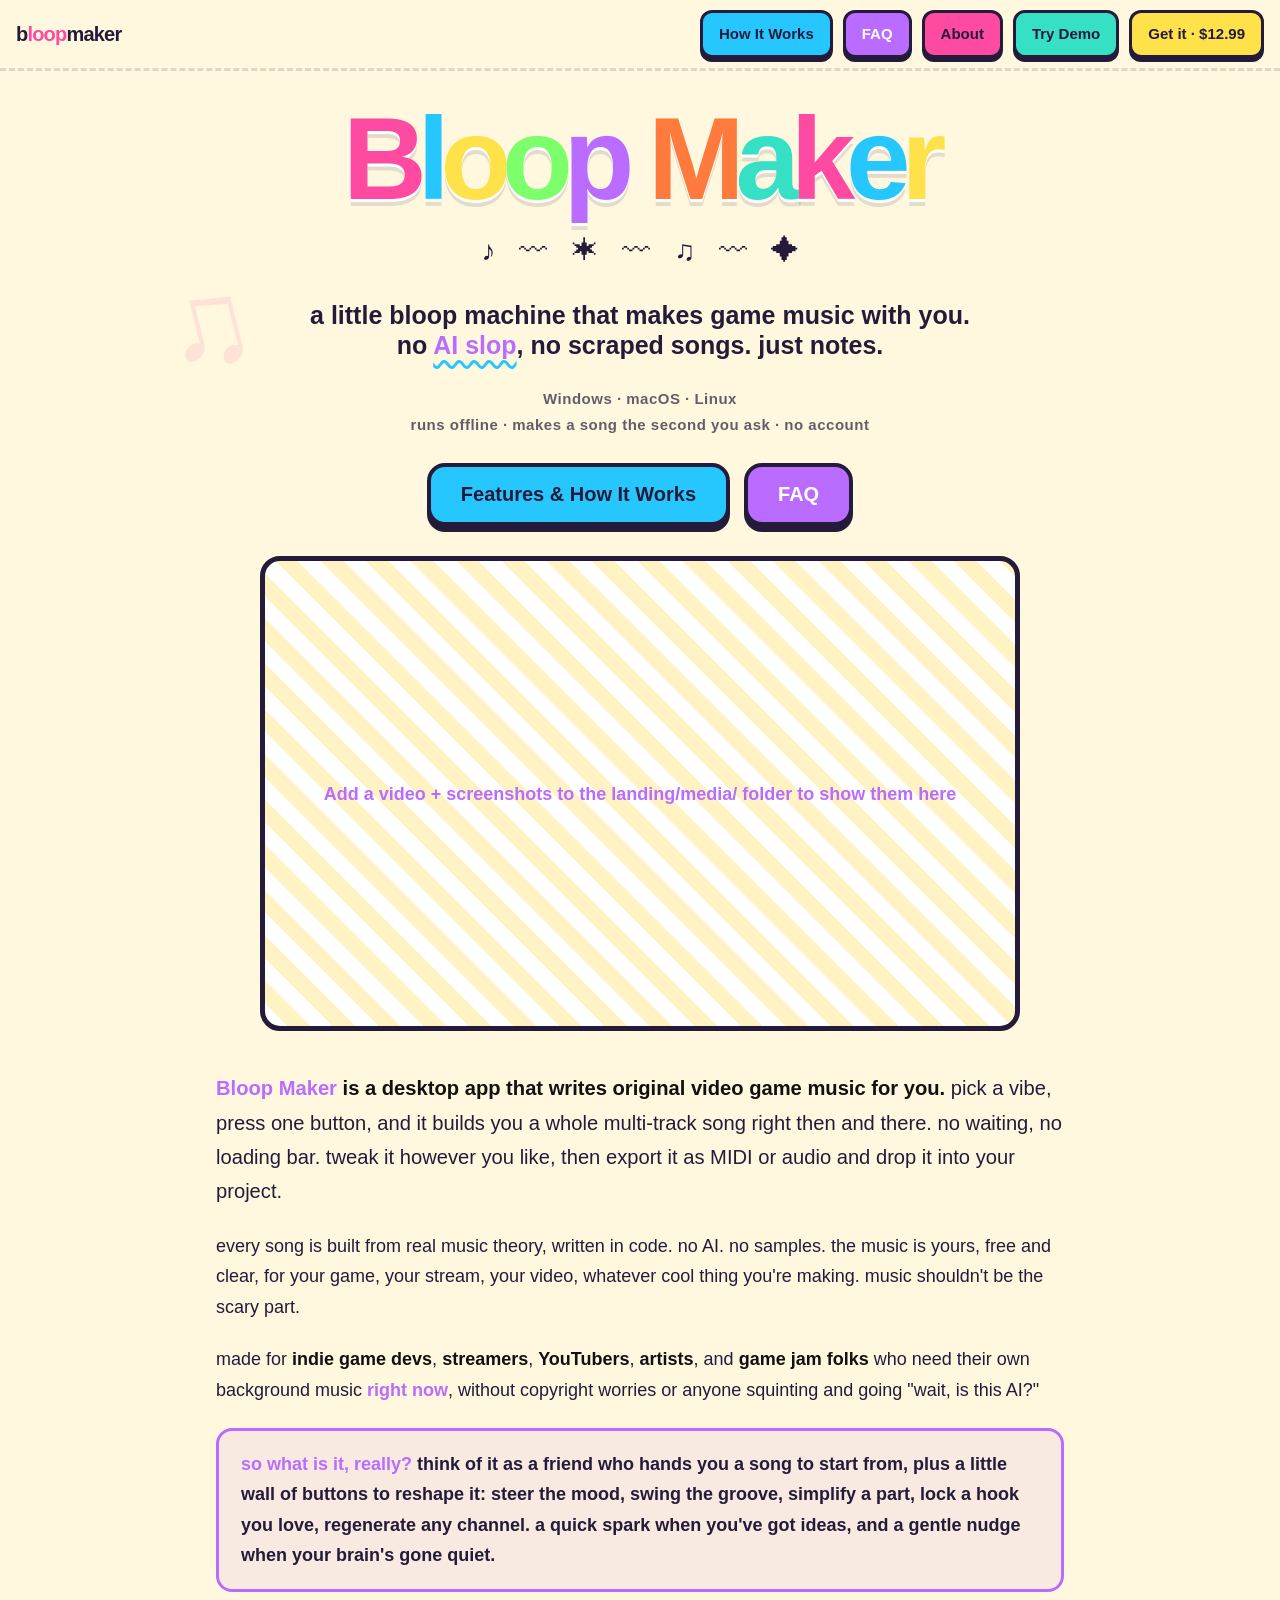
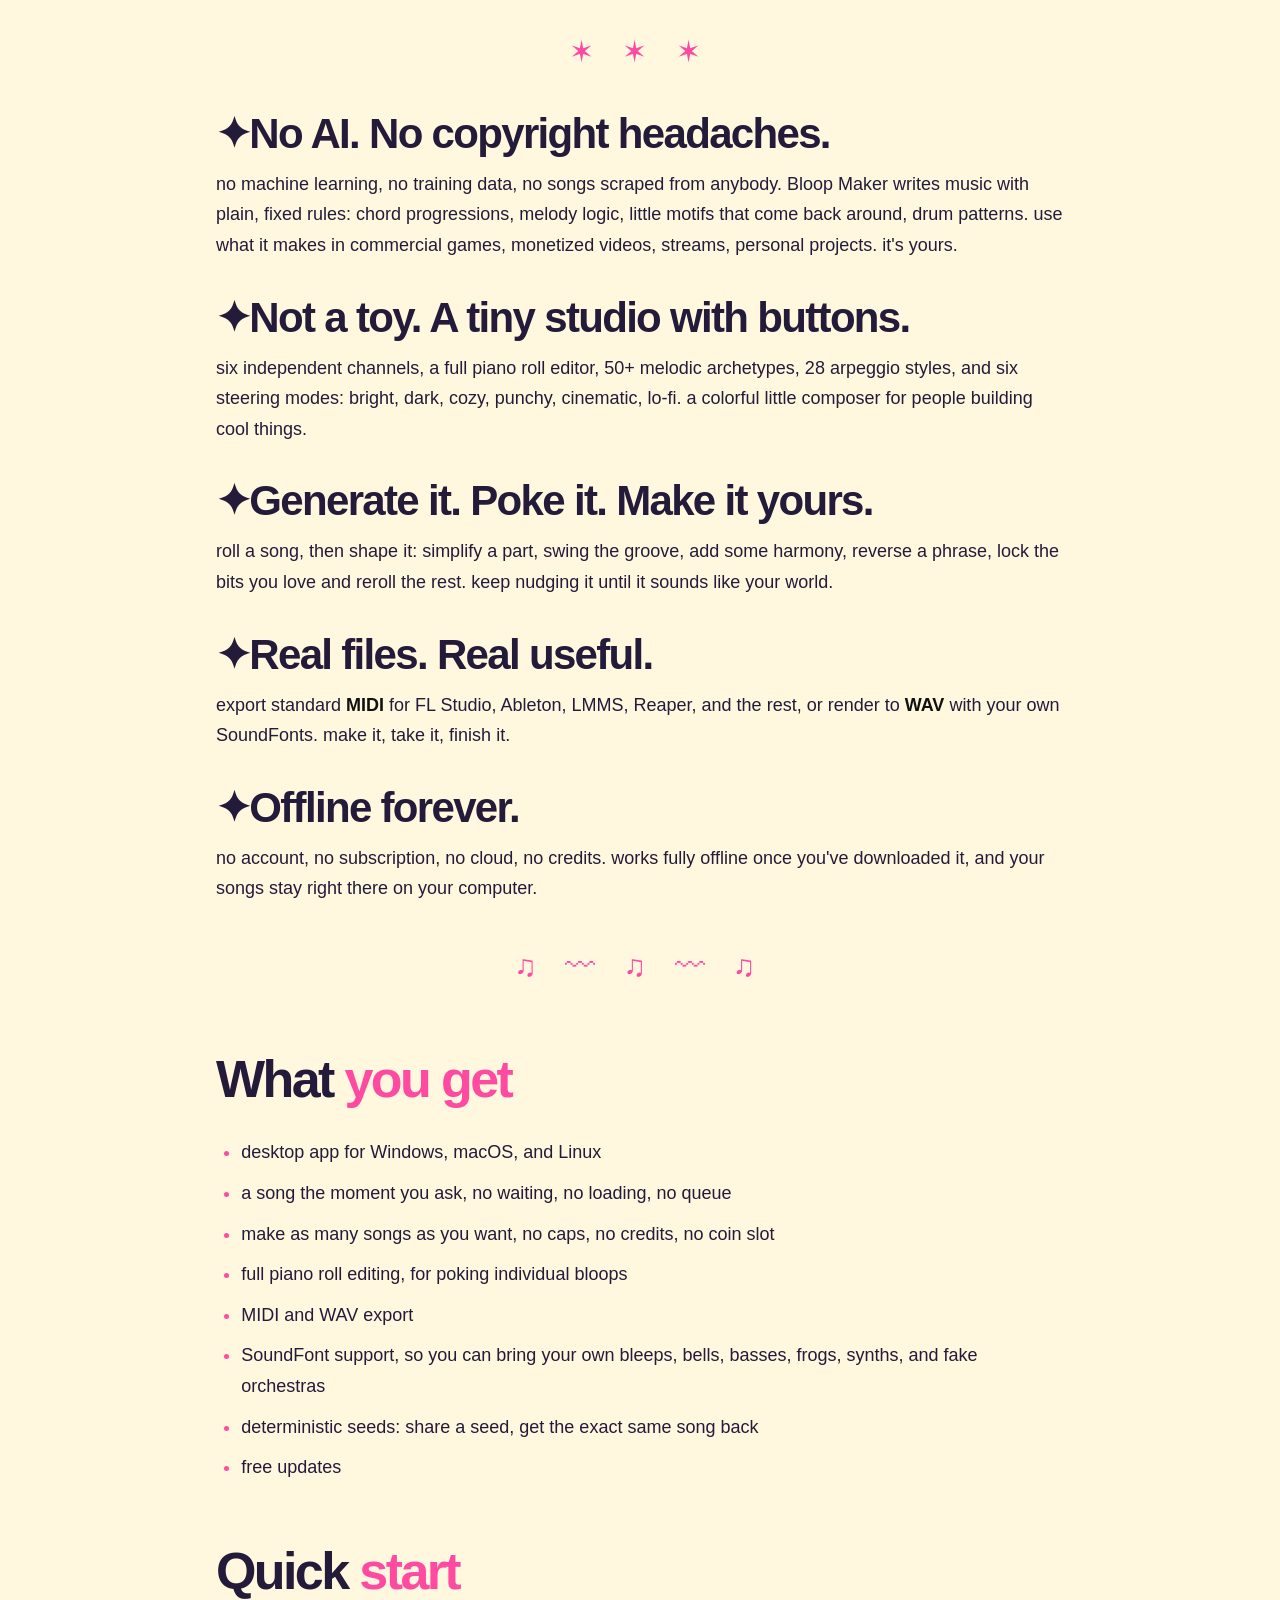
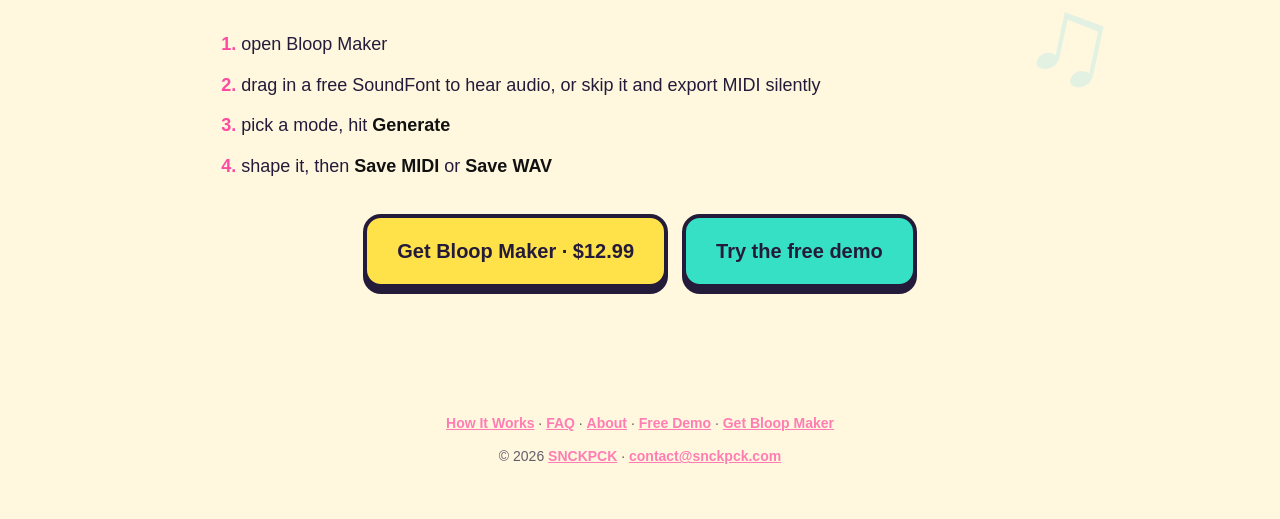
==== index.html @ a1b4d6d4 "Update site" ====
<!DOCTYPE html>
<html lang="en">
<head>
  <meta charset="UTF-8" />
  <meta name="viewport" content="width=device-width, initial-scale=1.0" />

  <title>Bloop Maker, Game Music Generator with No AI, No Copyright Risk</title>
  <meta name="description" content="Bloop Maker makes original chiptune and video game music from music-theory rules, no AI, no samples, no copyright risk. Piano-roll editor, MIDI + WAV export, runs offline. Windows, Mac, Linux." />
  <meta name="keywords" content="game music generator, MIDI generator, chiptune maker, no AI music, royalty free game music, procedural music, indie game music, 8-bit music generator" />
  <meta name="theme-color" content="#fff8de" />

  <meta property="og:type" content="website" />
  <meta property="og:title" content="Bloop Maker, Game Music, No AI" />
  <meta property="og:description" content="Original chiptune & game music from music-theory rules, not AI. No copyright risk. MIDI + WAV export. Win/Mac/Linux." />
  <meta property="og:url" content="https://bloopmaker.net/" />
  <meta name="twitter:card" content="summary_large_image" />
  <link rel="canonical" href="https://bloopmaker.net/" />

  <script type="application/ld+json">
  {
    "@context": "https://schema.org",
    "@type": "SoftwareApplication",
    "name": "Bloop Maker",
    "description": "Desktop app that generates original video game and chiptune music from music-theory rules, no AI, no copyright risk. MIDI and WAV export, runs offline. Windows, Mac, Linux.",
    "applicationCategory": "MusicApplication",
    "operatingSystem": "Windows, macOS, Linux",
    "offers": { "@type": "Offer", "price": "12.99", "priceCurrency": "USD" }
  }
  </script>
  <script type="application/ld+json">
  {
    "@context": "https://schema.org",
    "@type": "FAQPage",
    "mainEntity": [
      { "@type": "Question", "name": "Does Bloop Maker use AI?", "acceptedAnswer": { "@type": "Answer", "text": "No. Every song is generated by music-theory rules written in code, chord progressions, melody logic, motif repetition, and drum patterns. No machine learning, no training data, nothing scraped." } },
      { "@type": "Question", "name": "Is the music safe to use commercially?", "acceptedAnswer": { "@type": "Answer", "text": "Yes. The music is built by code and not sampled from anything, so it is yours free and clear for commercial games, monetized videos, streams, and personal projects." } },
      { "@type": "Question", "name": "Does it need the internet?", "acceptedAnswer": { "@type": "Answer", "text": "No. Bloop Maker runs completely offline after download. No account, no cloud, no data leaves your computer." } },
      { "@type": "Question", "name": "What can it export?", "acceptedAnswer": { "@type": "Answer", "text": "Standard MIDI files that open in any DAW, WAV audio rendered with your soundfont, individual channels, and full project files." } },
      { "@type": "Question", "name": "What platforms does it run on?", "acceptedAnswer": { "@type": "Answer", "text": "Windows, macOS, and Linux." } }
    ]
  }
  </script>

  <style>
    :root {
      --bloop-pink:   #ff4aa2;
      --bloop-blue:   #26c6ff;
      --bloop-yellow: #ffe14a;
      --bloop-green:  #7cff6b;
      --bloop-purple: #b96cff;
      --bloop-orange: #ff7a3d;
      --bloop-mint:   #36e0c4;
      --bloop-ink:    #241b3a;
      --bloop-soft:   #fff8de;
    }

    * { box-sizing: border-box; }
    body {
      margin: 0;
      background: var(--bloop-soft);
      color: var(--bloop-ink);
      font-family: "Trebuchet MS", Verdana, sans-serif;
      line-height: 1.7;
      font-size: 18px;
    }

    /* Sticky buy button, top-right */
    .buybar {
      position: sticky; top: 0; z-index: 50;
      display: flex; justify-content: flex-end; align-items: center; gap: 10px;
      padding: 10px 16px;
      background: rgba(255, 248, 222, .85);
      backdrop-filter: blur(6px);
      border-bottom: 3px dashed rgba(36, 27, 58, .15);
    }
    .buybar .mini-logo { margin-right: auto; font-weight: 900; font-size: 20px; letter-spacing: -.04em; }
    .buybar .mini-logo b { color: var(--bloop-pink); }

    .page {
      position: relative;
      max-width: 880px;
      margin: 0 auto;
      padding: 30px 16px 64px;
      isolation: isolate;
    }
    .page::before, .page::after {
      content: "♫";
      position: absolute; z-index: -1;
      font-size: 120px; font-weight: 900; opacity: .12;
      animation: drift 7s ease-in-out infinite; pointer-events: none;
    }
    .page::before { top: 150px; left: -38px; color: var(--bloop-pink); transform: rotate(-14deg); }
    .page::after  { right: -36px; bottom: 240px; color: var(--bloop-blue); animation-delay: 1.2s; transform: rotate(12deg); }
    @keyframes drift { 0%,100% { translate: 0 0; } 50% { translate: 0 -24px; } }

    .title {
      text-align: center; margin: 6px 0 16px;
      font-size: clamp(52px, 12vw, 116px); line-height: .9;
      font-weight: 900; letter-spacing: -.08em;
    }
    .title span {
      display: inline-block; animation: float 1.8s ease-in-out infinite;
      text-shadow: 0 3px 0 #fff, 0 7px 0 rgba(36,27,58,.12);
    }
    .title span:nth-child(1){color:var(--bloop-pink);animation-delay:0s}
    .title span:nth-child(2){color:var(--bloop-blue);animation-delay:.12s}
    .title span:nth-child(3){color:var(--bloop-yellow);animation-delay:.24s}
    .title span:nth-child(4){color:var(--bloop-green);animation-delay:.36s}
    .title span:nth-child(5){color:var(--bloop-purple);animation-delay:.48s}
    .title span:nth-child(6){color:var(--bloop-orange);animation-delay:.6s}
    .title span:nth-child(7){color:var(--bloop-mint);animation-delay:.72s}
    .title span:nth-child(8){color:var(--bloop-pink);animation-delay:.84s}
    .title span:nth-child(9){color:var(--bloop-blue);animation-delay:.96s}
    .title span:nth-child(10){color:var(--bloop-yellow);animation-delay:1.08s}
    @keyframes float { 0%,100% { transform: translateY(0) rotate(-2deg) scale(1); } 50% { transform: translateY(-14px) rotate(3deg) scale(1.06); } }

    .squiggles { text-align: center; font-size: 28px; letter-spacing: 8px; text-indent: 8px; margin: 8px 0 26px; animation: wiggle 2.4s ease-in-out infinite; }
    @keyframes wiggle { 0%,100% { transform: translateX(0); } 25% { transform: translateX(-8px); } 75% { transform: translateX(8px); } }

    .page .subtitle {
      text-align: center; font-size: clamp(17px, 2.6vw, 25px); font-weight: 900;
      line-height: 1.2; margin: 0 auto 26px; max-width: 680px;
    }
    .subtitle em { font-style: normal; color: var(--bloop-pink); text-decoration: underline wavy var(--bloop-blue) 3px; text-underline-offset: 6px; }

    /* CTA buttons */
    .cta-row { display: flex; flex-wrap: wrap; gap: 14px; justify-content: center; margin: 6px 0 30px; }
    .btn {
      font-family: inherit; font-weight: 900; font-size: 20px; cursor: pointer;
      padding: 16px 30px; border-radius: 18px; border: 4px solid var(--bloop-ink);
      text-decoration: none; display: inline-block; color: var(--bloop-ink);
      box-shadow: 0 6px 0 var(--bloop-ink); transition: transform .1s, box-shadow .1s;
    }
    .btn:active { transform: translateY(5px); box-shadow: 0 1px 0 var(--bloop-ink); }
    .btn-buy  { background: var(--bloop-yellow); }
    .btn-buy:hover  { background: #fff06e; }
    .btn-demo { background: var(--bloop-mint); }
    .btn-demo:hover { background: #5cf0d6; }
    .btn-mini { font-size: 15px; padding: 8px 16px; border-width: 3px; box-shadow: 0 4px 0 var(--bloop-ink); border-radius: 12px; background: var(--bloop-yellow); }
    .buybar { flex-wrap: wrap; }
    .buybar .btn-demo  { background: var(--bloop-mint); }
    .buybar .btn-info  { background: var(--bloop-blue); }
    .buybar .btn-info2 { background: var(--bloop-purple); color: #fff; }
    .buybar .btn-nav   { background: var(--bloop-pink); }

    .platforms { text-align: center; font-weight: 900; font-size: 15px; opacity: .7; margin-bottom: 26px; letter-spacing: .5px; }

    /* Screenshot */
    /* Clickable media gallery (video first, then screenshots) */
    .gallery { position: relative; max-width: 760px; margin: 0 auto 40px; }
    .stage { border: 5px solid var(--bloop-ink); border-radius: 20px; overflow: hidden; background: #111; box-shadow: 0 10px 0 rgba(36,27,58,.15); aspect-ratio: 16/10; display: flex; align-items: center; justify-content: center; }
    .stage img, .stage video { width: 100%; height: 100%; object-fit: contain; display: block; background: #111; }
    .gal-arrow { position: absolute; top: calc(50% - 35px); transform: translateY(-50%); background: var(--bloop-yellow); border: 4px solid var(--bloop-ink); border-radius: 50%; width: 48px; height: 48px; font-size: 24px; font-weight: 900; line-height: 1; cursor: pointer; box-shadow: 0 4px 0 var(--bloop-ink); color: var(--bloop-ink); z-index: 2; }
    .gal-arrow:active { transform: translateY(-50%) translateY(3px); box-shadow: 0 1px 0 var(--bloop-ink); }
    .gal-prev { left: -14px; }
    .gal-next { right: -14px; }
    .thumbs { display: flex; gap: 10px; justify-content: center; flex-wrap: wrap; margin-top: 18px; }
    .thumb { width: 90px; height: 58px; border: 3px solid var(--bloop-ink); border-radius: 10px; overflow: hidden; cursor: pointer; background: #111; opacity: .55; transition: opacity .12s, transform .12s; position: relative; padding: 0; }
    .thumb.active { opacity: 1; transform: translateY(-3px); box-shadow: 0 4px 0 rgba(36,27,58,.2); }
    .thumb img { width: 100%; height: 100%; object-fit: cover; }
    .thumb.video::after { content: ""; position: absolute; top: 50%; left: 50%; transform: translate(-40%,-50%); border-style: solid; border-width: 9px 0 9px 15px; border-color: transparent transparent transparent #fff; filter: drop-shadow(0 1px 2px rgba(0,0,0,.7)); }
    .gal-empty { aspect-ratio: 16/10; display: flex; align-items: center; justify-content: center; text-align: center; padding: 24px; font-weight: 900; color: var(--bloop-purple); border: 5px solid var(--bloop-ink); border-radius: 20px; background: repeating-linear-gradient(45deg,#fff,#fff 16px,#fff3c4 16px,#fff3c4 32px); }

    .page p { margin: 0 0 22px; }
    .page .lead { font-size: 1.12em; }
    .page strong { color: #111; font-weight: 900; }
    .page em { color: var(--bloop-purple); font-style: normal; font-weight: 900; }

    .section { margin: 36px 0; }
    .section h2 { font-size: clamp(26px,5vw,42px); line-height: 1; margin: 0 0 14px; font-weight: 900; letter-spacing: -.04em; }
    .section:nth-of-type(1) h2 { color: var(--bloop-pink); }
    .section:nth-of-type(2) h2 { color: var(--bloop-blue); }
    .section:nth-of-type(3) h2 { color: var(--bloop-purple); }
    .section:nth-of-type(4) h2 { color: var(--bloop-orange); }
    .section:nth-of-type(5) h2 { color: #00aa7a; }
    .section h2::before { content: "✦ "; display: inline-block; animation: spin 3s linear infinite; }
    @keyframes spin { from { transform: rotate(0); } to { transform: rotate(360deg); } }

    .divider { text-align: center; font-size: 30px; margin: 34px 0; color: var(--bloop-pink); letter-spacing: 10px; }

    .list-title { font-size: clamp(30px,6vw,52px); font-weight: 900; letter-spacing: -.05em; margin: 44px 0 14px; }
    .list-title span { display: inline-block; animation: tinybounce 1.5s ease-in-out infinite; }
    .list-title span:nth-child(2) { animation-delay: .2s; color: var(--bloop-pink); }
    @keyframes tinybounce { 0%,100% { transform: translateY(0); } 50% { transform: translateY(-7px); } }

    .page ul, .page ol { padding-left: 1.4em; margin: 0 0 32px; }
    .page li { margin: 10px 0; }
    .page li::marker { color: var(--bloop-pink); font-weight: 900; }

    .note { font-size: 16px; opacity: .92; margin-top: 36px; }

    .ending { text-align: center; font-size: clamp(22px,4vw,34px); line-height: 1.2; font-weight: 900; margin: 42px 0 10px; color: var(--bloop-pink); animation: pulse 2s ease-in-out infinite; }
    .ending em { color: var(--bloop-purple); font-style: normal; }
    @keyframes pulse { 0%,100% { transform: scale(1); } 50% { transform: scale(1.035); } }

    /* Info buttons (open the popups) */
    .btn-info  { background: var(--bloop-blue); }
    .btn-info:hover  { background: #54d4ff; }
    .btn-info2 { background: var(--bloop-purple); color: #fff; }
    .btn-info2:hover { background: #c98bff; }

    /* Popups / modals */
    .modal-overlay {
      position: fixed; inset: 0; z-index: 200;
      background: rgba(36,27,58,.55); backdrop-filter: blur(3px);
      display: none; align-items: center; justify-content: center; padding: 20px;
    }
    .modal-overlay.open { display: flex; }
    .modal {
      background: var(--bloop-soft); border: 5px solid var(--bloop-ink); border-radius: 22px;
      max-width: 760px; width: 100%; max-height: 90vh; display: flex; flex-direction: column;
      box-shadow: 0 16px 0 rgba(36,27,58,.3); overflow: hidden;
    }
    .modal-top {
      flex: 0 0 auto; display: flex; align-items: center; justify-content: space-between; gap: 12px;
      padding: 14px 18px; background: var(--bloop-yellow); border-bottom: 4px dashed rgba(36,27,58,.2);
    }
    .modal-h { margin: 0; font-size: clamp(20px,4vw,30px); font-weight: 900; letter-spacing: -.03em; }
    .modal-x {
      font-family: inherit; font-weight: 900; font-size: 15px; cursor: pointer; white-space: nowrap;
      padding: 8px 18px; border-radius: 12px; border: 3px solid var(--bloop-ink);
      background: var(--bloop-pink); color: #fff; box-shadow: 0 4px 0 var(--bloop-ink);
    }
    .modal-x:active { transform: translateY(3px); box-shadow: 0 1px 0 var(--bloop-ink); }
    .modal-body { flex: 1 1 auto; overflow-y: auto; padding: 22px 26px; font-size: 16px; line-height: 1.65; }
    .modal-body h3 { font-size: clamp(19px,3.4vw,24px); margin: 26px 0 8px; font-weight: 900; letter-spacing: -.02em; }
    .modal-body h3:first-child { margin-top: 0; }
    .modal-body h3:nth-of-type(odd)  { color: var(--bloop-pink); }
    .modal-body h3:nth-of-type(even) { color: var(--bloop-blue); }
    .modal-body p { margin: 0 0 16px; }
    .modal-body strong { color: #111; font-weight: 900; }
    .modal-body ul, .modal-body ol { padding-left: 1.3em; margin: 0 0 18px; }
    .modal-body li { margin: 7px 0; }
    .modal-body li::marker { color: var(--bloop-pink); font-weight: 900; }
    .modal-step { font-weight: 900; color: var(--bloop-purple); }
    .modal-bottom {
      flex: 0 0 auto; display: flex; gap: 12px; justify-content: center; flex-wrap: wrap;
      padding: 16px; background: var(--bloop-soft); border-top: 4px dashed rgba(36,27,58,.2);
    }
    .modal-bottom .btn { font-size: 17px; padding: 12px 22px; }

    footer { text-align: center; font-size: 14px; opacity: .7; padding: 30px 16px 50px; }
    footer a { color: var(--bloop-pink); font-weight: 900; }

    @media (max-width: 640px) {
      body { font-size: 16px; }
      .squiggles { letter-spacing: 3px; font-size: 24px; }
      .buybar .mini-logo { font-size: 16px; }
    }
    @media (prefers-reduced-motion: reduce) {
      .title span, .squiggles, .section h2::before, .list-title span, .ending, .page::before, .page::after { animation: none; }
    }
  </style>
</head>
<body>

  <div class="buybar">
    <span class="mini-logo">b<b>loop</b>maker</span>
    <a class="btn btn-mini btn-info" href="./how-it-works.html">How It Works</a>
    <a class="btn btn-mini btn-info2" href="./faq.html">FAQ</a>
    <a class="btn btn-mini btn-nav" href="./about.html">About</a>
    <a class="btn btn-mini btn-demo" href="./app/">Try Demo</a>
    <a class="btn btn-mini" href="https://plantpalboy.itch.io/">Get it · $12.99</a>
  </div>

  <div class="page">

    <h1 class="title" aria-label="Bloop Maker">
      <span>B</span><span>l</span><span>o</span><span>o</span><span>p</span>
      <span>M</span><span>a</span><span>k</span><span>e</span><span>r</span>
    </h1>

    <div class="squiggles">♪ 〰 ✶ 〰 ♫ 〰 ✦</div>

    <p class="subtitle">
      a little bloop machine that makes game music with you. no <em>AI slop</em>, no scraped songs. just notes.
    </p>

    <div class="platforms">Windows · macOS · Linux<br>runs offline · makes a song the second you ask · no account</div>

    <div class="cta-row">
      <button class="btn btn-info" data-modal="features-modal">Features &amp; How It Works</button>
      <button class="btn btn-info2" data-modal="faq-modal">FAQ</button>
    </div>

    <div class="gallery" id="gallery">
      <div class="stage" id="gal-stage"></div>
      <button class="gal-arrow gal-prev" id="gal-prev" aria-label="Previous">‹</button>
      <button class="gal-arrow gal-next" id="gal-next" aria-label="Next">›</button>
      <div class="thumbs" id="gal-thumbs"></div>
      <div class="gal-empty" id="gal-empty" style="display:none;">Add a video + screenshots to the landing/media/ folder to show them here</div>
    </div>

    <p class="lead"><strong><span style="color:var(--bloop-purple)">Bloop Maker</span> is a desktop app that writes original video game music for you.</strong> pick a vibe, press one button, and it builds you a whole multi-track song right then and there. no waiting, no loading bar. tweak it however you like, then export it as MIDI or audio and drop it into your project.</p>

    <p>every song is built from real music theory, written in code. no AI. no samples. the music is yours, free and clear, for your game, your stream, your video, whatever cool thing you're making. music shouldn't be the scary part.</p>

    <p>made for <strong>indie game devs</strong>, <strong>streamers</strong>, <strong>YouTubers</strong>, <strong>artists</strong>, and <strong>game jam folks</strong> who need their own background music <em>right now</em>, without copyright worries or anyone squinting and going "wait, is this AI?"</p>

    <div style="background:rgba(185,108,255,.1);border:3px solid var(--bloop-purple);border-radius:16px;padding:18px 22px;margin:10px 0 24px">
      <p style="margin:0;font-weight:900"><span style="color:var(--bloop-purple)">so what is it, really?</span> think of it as a friend who hands you a song to start from, plus a little wall of buttons to reshape it: steer the mood, swing the groove, simplify a part, lock a hook you love, regenerate any channel. a quick spark when you've got ideas, and a gentle nudge when your brain's gone quiet.</p>
    </div>

    <div class="divider">✶ ✶ ✶</div>

    <div class="section">
      <h2>No AI. No copyright headaches.</h2>
      <p>no machine learning, no training data, no songs scraped from anybody. Bloop Maker writes music with plain, fixed rules: chord progressions, melody logic, little motifs that come back around, drum patterns. use what it makes in commercial games, monetized videos, streams, personal projects. it's yours.</p>
    </div>

    <div class="section">
      <h2>Not a toy. A tiny studio with buttons.</h2>
      <p>six independent channels, a full piano roll editor, 50+ melodic archetypes, 28 arpeggio styles, and six steering modes: bright, dark, cozy, punchy, cinematic, lo-fi. a colorful little composer for people building cool things.</p>
    </div>

    <div class="section">
      <h2>Generate it. Poke it. Make it yours.</h2>
      <p>roll a song, then shape it: simplify a part, swing the groove, add some harmony, reverse a phrase, lock the bits you love and reroll the rest. keep nudging it until it sounds like your world.</p>
    </div>

    <div class="section">
      <h2>Real files. Real useful.</h2>
      <p>export standard <strong>MIDI</strong> for FL Studio, Ableton, LMMS, Reaper, and the rest, or render to <strong>WAV</strong> with your own SoundFonts. make it, take it, finish it.</p>
    </div>

    <div class="section">
      <h2>Offline forever.</h2>
      <p>no account, no subscription, no cloud, no credits. works fully offline once you've downloaded it, and your songs stay right there on your computer.</p>
    </div>

    <div class="divider">♫ 〰 ♫ 〰 ♫</div>

    <div class="list-title"><span>What</span> <span>you get</span></div>
    <ul>
      <li>desktop app for Windows, macOS, and Linux</li>
      <li>a song the moment you ask, no waiting, no loading, no queue</li>
      <li>make as many songs as you want, no caps, no credits, no coin slot</li>
      <li>full piano roll editing, for poking individual bloops</li>
      <li>MIDI and WAV export</li>
      <li>SoundFont support, so you can bring your own bleeps, bells, basses, frogs, synths, and fake orchestras</li>
      <li>deterministic seeds: share a seed, get the exact same song back</li>
      <li>free updates</li>
    </ul>

    <div class="list-title"><span>Quick</span> <span>start</span></div>
    <ol>
      <li>open Bloop Maker</li>
      <li>drag in a free SoundFont to hear audio, or skip it and export MIDI silently</li>
      <li>pick a mode, hit <strong>Generate</strong></li>
      <li>shape it, then <strong>Save MIDI</strong> or <strong>Save WAV</strong></li>
    </ol>

    <div class="cta-row">
      <a class="btn btn-buy" href="https://plantpalboy.itch.io/">Get Bloop Maker · $12.99</a>
      <a class="btn btn-demo" href="./app/">Try the free demo</a>
    </div>

  </div>

  <!-- ── Features & How It Works popup ─────────────────────────── -->
  <div class="modal-overlay" id="features-modal" role="dialog" aria-modal="true" aria-label="Features and how it works">
    <div class="modal">
      <div class="modal-top">
        <h2 class="modal-h">What it is &amp; how it works</h2>
        <button class="modal-x" data-close>Close</button>
      </div>
      <div class="modal-body">
        <h3>What Bloop Maker is</h3>
        <p>Bloop Maker is a <strong>desktop app that composes original video game music</strong>. you pick a vibe, press one button, and it writes you a whole multi-track song. then you can edit every note, shape the feel, and export it as a MIDI file or finished audio. it runs entirely on your own computer, works offline, and uses <strong>no AI</strong> and <strong>no samples</strong>, so every song is yours to use, with no copyright strings attached.</p>

        <h3>How it works behind the scenes</h3>
        <p>Bloop Maker doesn't guess or imitate other music. it <strong>builds songs from music-theory rules written in code</strong>, step by step, the way a game procedurally builds a level:</p>
        <ul>
          <li><span class="modal-step">Seed.</span> every song starts from a seed number. the same seed always gives you the exact same song, so you can save them and share them.</li>
          <li><span class="modal-step">Chords.</span> it picks a key and scale, then builds a chord progression from music-theory tables. two progressions trade off to keep things moving.</li>
          <li><span class="modal-step">Motif.</span> it writes a short, catchy little hook of a few notes, scores it for quality, and writes it again until it's strong.</li>
          <li><span class="modal-step">Signature rhythm.</span> it commits to one rhythmic pattern and uses it across the whole song, so the melody feels consistent instead of random.</li>
          <li><span class="modal-step">Phrase memory.</span> the first few bars get remembered and replayed (in key with the current chord) in later sections, with small changes each time, that's what gives a song a recognizable hook instead of notes wandering off.</li>
          <li><span class="modal-step">Structure.</span> it plans an intro, verse, chorus, break, and outro, shifting the energy, pitch range, and bass behavior in each section.</li>
          <li><span class="modal-step">Filling the bars.</span> melody, harmony, bass, drums, and pad get written bar by bar, snapping key notes onto chord tones, recovering from big leaps, and adding ornaments, suspensions, call-and-response, and countermelody.</li>
          <li><span class="modal-step">Polish.</span> final passes lock strong beats to chord tones, sprinkle in chromatic approach notes and borrowed chords for color, add drum fills before section changes, and shape a dynamics curve so the song breathes.</li>
        </ul>

        <h3>Generating music</h3>
        <ul>
          <li>7 mood modes: ambient, mid, battle, jazzy, funky, silly, weird</li>
          <li>9 musical scales (major, minor, lydian, dorian, mixolydian, harmonic minor, pentatonic, whole-tone)</li>
          <li>6 one-click steering modes: bright, focused, cinematic, lush, punchy, lo-fi</li>
          <li>50+ melodic archetypes (the shape of your hook)</li>
          <li>28 arpeggio styles for the harmony</li>
          <li>guaranteed phrase repetition, cadences, and motif development</li>
          <li>modal interchange, call-and-response, countermelody, and chromatic color notes</li>
          <li>pattern-based drums with fills, plus a per-section dynamics curve</li>
        </ul>

        <h3>Channels &amp; arrangement</h3>
        <ul>
          <li>6 core channels (lead, harmony, bass, drums, arp, pad) plus up to 3 extra</li>
          <li>per-channel solo, mute, lock, and regenerate</li>
          <li>per-channel style, instrument, soundfont, volume, pan, transpose, and sparseness</li>
        </ul>

        <h3>Editing &amp; shaping</h3>
        <ul>
          <li>full piano-roll editor, add, remove, and resize individual notes</li>
          <li>per-channel tools: Simplify, Ghost, Boost, Staccato, Legato, Harmonize, Reverse, Octave shift</li>
          <li>global tools: Swing, Compress, Swell, Double-Time, Half-Time</li>
          <li>undo and redo on everything</li>
        </ul>

        <h3>Sound &amp; export</h3>
        <ul>
          <li>SoundFont (.sf2) support, bring any instruments you like; load several at once</li>
          <li>built-in reverb, humanize, and swing for playback feel</li>
          <li>export standard <strong>MIDI</strong> (opens in any DAW) and <strong>WAV</strong> audio</li>
          <li>export single channels on their own, or save a whole project to reopen later</li>
          <li>import your own MIDI files to edit and remix</li>
        </ul>

        <h3>Everything else</h3>
        <ul>
          <li>deterministic seeds, share a seed, get the exact same song back</li>
          <li>normal, loop, and infinite playback modes</li>
          <li>runs fully offline, no account, no subscription, no cloud</li>
          <li>Windows, macOS, and Linux</li>
        </ul>
      </div>
      <div class="modal-bottom">
        <a class="btn btn-buy" href="https://plantpalboy.itch.io/">Get Bloop Maker · $12.99</a>
        <a class="btn btn-demo" href="./app/">Try the free demo</a>
      </div>
    </div>
  </div>

  <!-- ── FAQ popup ─────────────────────────────────────────────── -->
  <div class="modal-overlay" id="faq-modal" role="dialog" aria-modal="true" aria-label="Frequently asked questions">
    <div class="modal">
      <div class="modal-top">
        <h2 class="modal-h">FAQ</h2>
        <button class="modal-x" data-close>Close</button>
      </div>
      <div class="modal-body">
        <h3>Does Bloop Maker use AI?</h3>
        <p>no. every song is made by music-theory rules written in code, chord progressions, melody logic, motif repetition, drum patterns. no machine learning, no training data, nothing scraped from anyone else's music.</p>

        <h3>Is the music safe to use commercially?</h3>
        <p>yes. because the music is built by code and not sampled from anything, it's yours free and clear. use it in commercial games, monetized videos, live streams, trailers, and personal projects, no copyright worries.</p>

        <h3>Does it need the internet?</h3>
        <p>no. once you've downloaded it, Bloop Maker runs completely offline. no account, no cloud, and nothing leaves your computer.</p>

        <h3>What do I need to hear sound?</h3>
        <p>a free SoundFont file (.sf2), search "GeneralUser GS sf2" or "FluidR3 GM sf2". drag it in and you'll hear audio. without one you can still generate songs and export MIDI, you just won't hear it play inside the app.</p>

        <h3>What can I export?</h3>
        <p>standard MIDI files that open in any DAW (FL Studio, Ableton, LMMS, Reaper, and more), WAV audio rendered with your soundfont, individual channels on their own, and full project files you can reopen later.</p>

        <h3>What's different in the free demo?</h3>
        <p>the demo lets you fully feel what it's like to generate, edit, and hear Bloop Maker, it's just limited to 4 channels, a few presets, arps, and archetypes, shorter songs, and no file export. the full version unlocks everything and lets you save and export your music.</p>

        <h3>Why does my computer warn the app is unsigned?</h3>
        <p>code-signing certificates are expensive for solo developers, so the builds aren't signed. on macOS, right-click the app and choose Open. on Windows, click "More info" then "Run anyway". this is normal for indie tools, the app is safe and offline.</p>

        <h3>What platforms does it run on?</h3>
        <p>Windows, macOS, and Linux.</p>
      </div>
      <div class="modal-bottom">
        <a class="btn btn-buy" href="https://plantpalboy.itch.io/">Get Bloop Maker · $12.99</a>
        <a class="btn btn-demo" href="./app/">Try the free demo</a>
      </div>
    </div>
  </div>

  <footer>
    <p style="margin:0 0 10px"><a href="./how-it-works.html">How It Works</a> · <a href="./faq.html">FAQ</a> · <a href="./about.html">About</a> · <a href="./app/">Free Demo</a> · <a href="https://plantpalboy.itch.io/">Get Bloop Maker</a></p>
    © <span id="year"></span> <a href="https://snckpck.com" target="_blank" rel="noopener">SNCKPCK</a> · <a href="mailto:contact@snckpck.com">contact@snckpck.com</a>
  </footer>

  <script>document.getElementById('year').textContent = new Date().getFullYear();</script>

  <script>
  // ── Popups ─────────────────────────────────────────────────────
  function closeModals() {
    document.querySelectorAll('.modal-overlay').forEach(m => m.classList.remove('open'));
    document.body.style.overflow = '';
  }
  document.querySelectorAll('[data-modal]').forEach(btn => {
    btn.addEventListener('click', () => {
      const m = document.getElementById(btn.getAttribute('data-modal'));
      if (m) { m.classList.add('open'); document.body.style.overflow = 'hidden'; }
    });
  });
  document.querySelectorAll('[data-close]').forEach(b => b.addEventListener('click', closeModals));
  document.querySelectorAll('.modal-overlay').forEach(o => {
    o.addEventListener('click', e => { if (e.target === o) closeModals(); }); // click backdrop to close
  });
  document.addEventListener('keydown', e => { if (e.key === 'Escape') closeModals(); });
  </script>

  <script>
  // ── Media gallery ──────────────────────────────────────────────
  // Edit this list to match the files you drop into landing/media/.
  // First item is the video; the rest are screenshots. Missing files are
  // skipped automatically, so it's safe to add files over time.
  const MEDIA = [
    { type: 'video', src: 'media/demo.mp4', poster: 'media/demo-poster.png' },
    { type: 'image', src: 'media/shot1.png' },
    { type: 'image', src: 'media/shot2.png' },
    { type: 'image', src: 'media/shot3.png' },
    { type: 'image', src: 'media/shot4.png' },
  ];

  (function () {
    const stage  = document.getElementById('gal-stage');
    const thumbs = document.getElementById('gal-thumbs');
    const empty  = document.getElementById('gal-empty');
    const prev   = document.getElementById('gal-prev');
    const next   = document.getElementById('gal-next');
    let valid = [], idx = 0;

    const exists = (item) => new Promise((res) => {
      if (item.type === 'image') {
        const im = new Image();
        im.onload = () => res(true); im.onerror = () => res(false); im.src = item.src;
      } else {
        const v = document.createElement('video');
        v.onloadeddata = () => res(true); v.onerror = () => res(false);
        v.preload = 'metadata'; v.src = item.src;
      }
    });

    Promise.all(MEDIA.map(exists)).then((ok) => {
      valid = MEDIA.filter((_, i) => ok[i]);
      if (valid.length === 0) {            // nothing added yet → show placeholder
        stage.style.display = 'none'; prev.style.display = 'none'; next.style.display = 'none';
        empty.style.display = 'flex'; return;
      }
      if (valid.length === 1) { prev.style.display = 'none'; next.style.display = 'none'; }
      thumbs.innerHTML = '';
      valid.forEach((item, i) => {
        const t = document.createElement('button');
        t.className = 'thumb' + (item.type === 'video' ? ' video' : '');
        const im = document.createElement('img');
        im.src = item.type === 'video' ? (item.poster || '') : item.src;
        im.alt = 'Bloop Maker ' + (item.type === 'video' ? 'video' : 'screenshot');
        t.appendChild(im);
        t.addEventListener('click', () => show(i));
        thumbs.appendChild(t);
      });
      show(0);
    });

    function show(i) {
      idx = (i + valid.length) % valid.length;
      const item = valid[idx];
      stage.innerHTML = '';
      if (item.type === 'video') {
        const v = document.createElement('video');
        v.src = item.src; v.controls = true; v.playsInline = true;
        if (item.poster) v.poster = item.poster;
        stage.appendChild(v);
      } else {
        const im = document.createElement('img');
        im.src = item.src; im.alt = 'Bloop Maker screenshot';
        stage.appendChild(im);
      }
      [...thumbs.children].forEach((t, j) => t.classList.toggle('active', j === idx));
    }

    prev.addEventListener('click', () => show(idx - 1));
    next.addEventListener('click', () => show(idx + 1));
  })();
  </script>
</body>
</html>
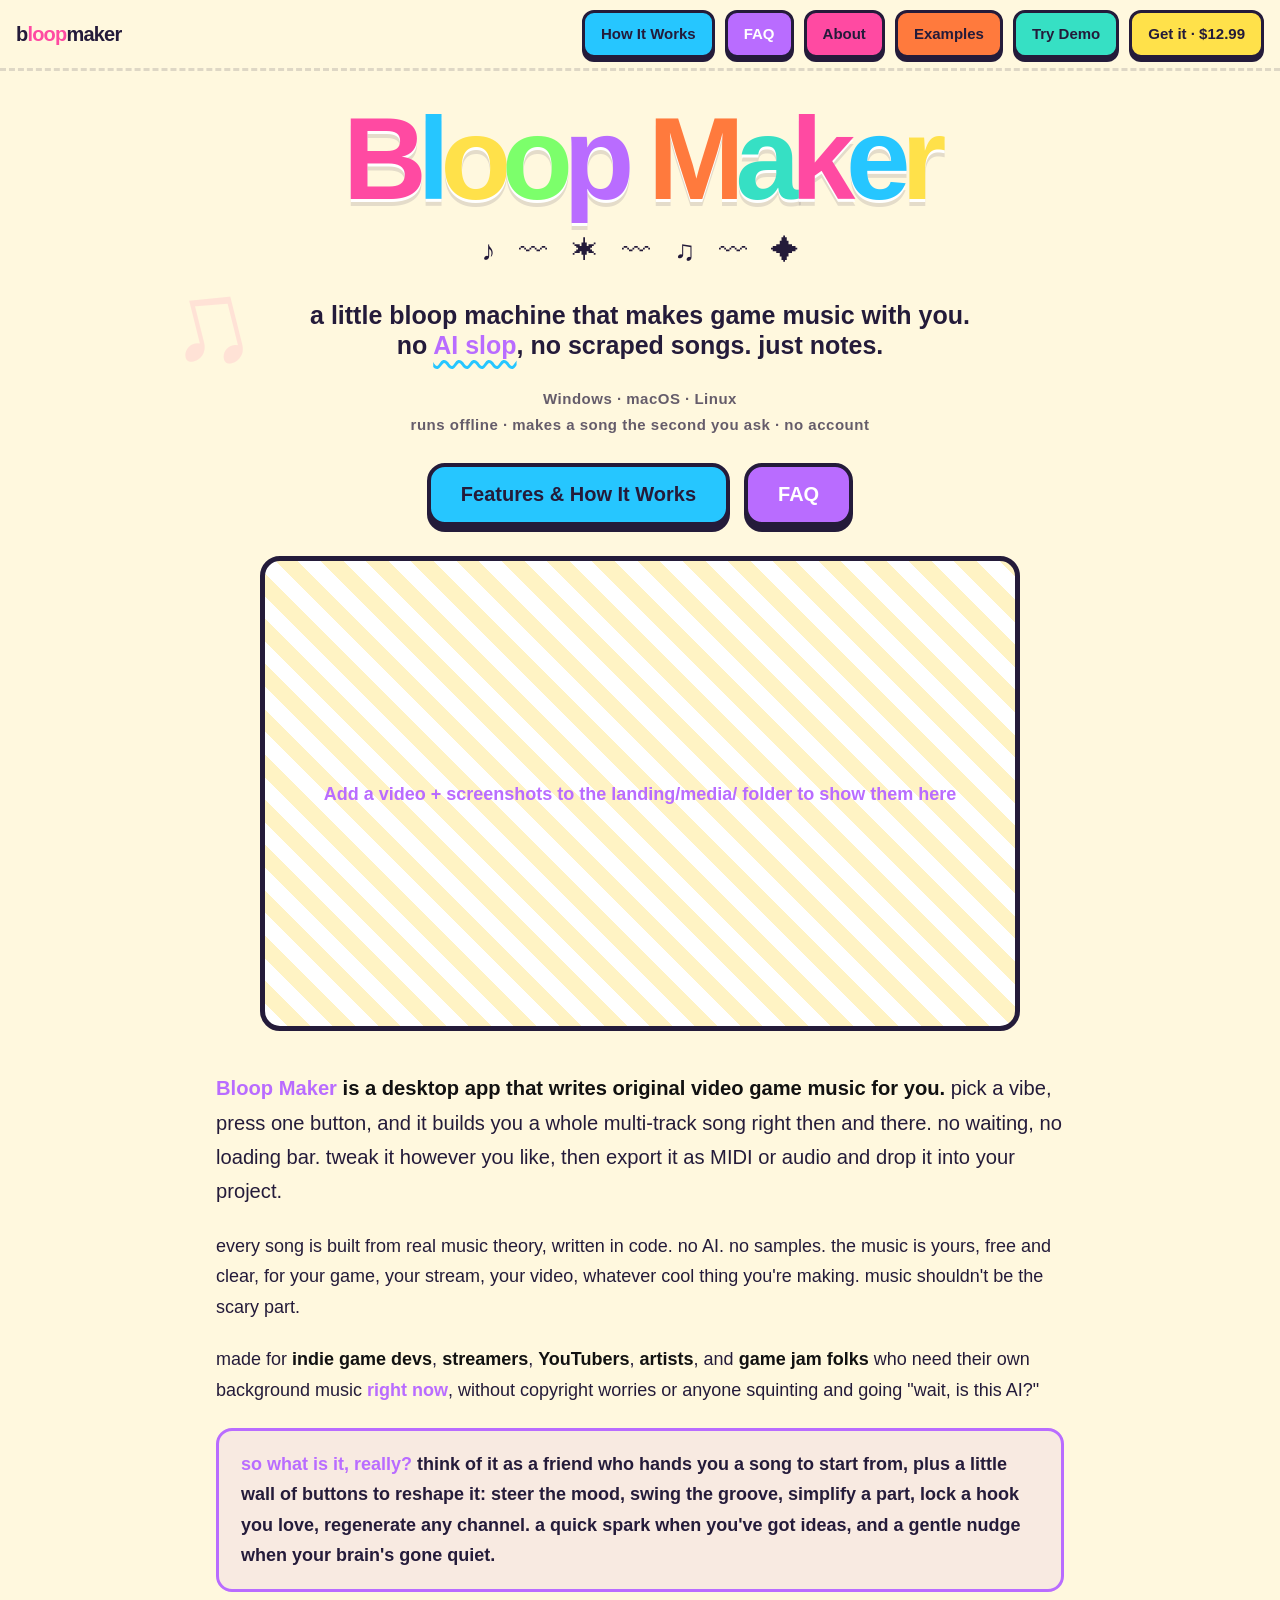
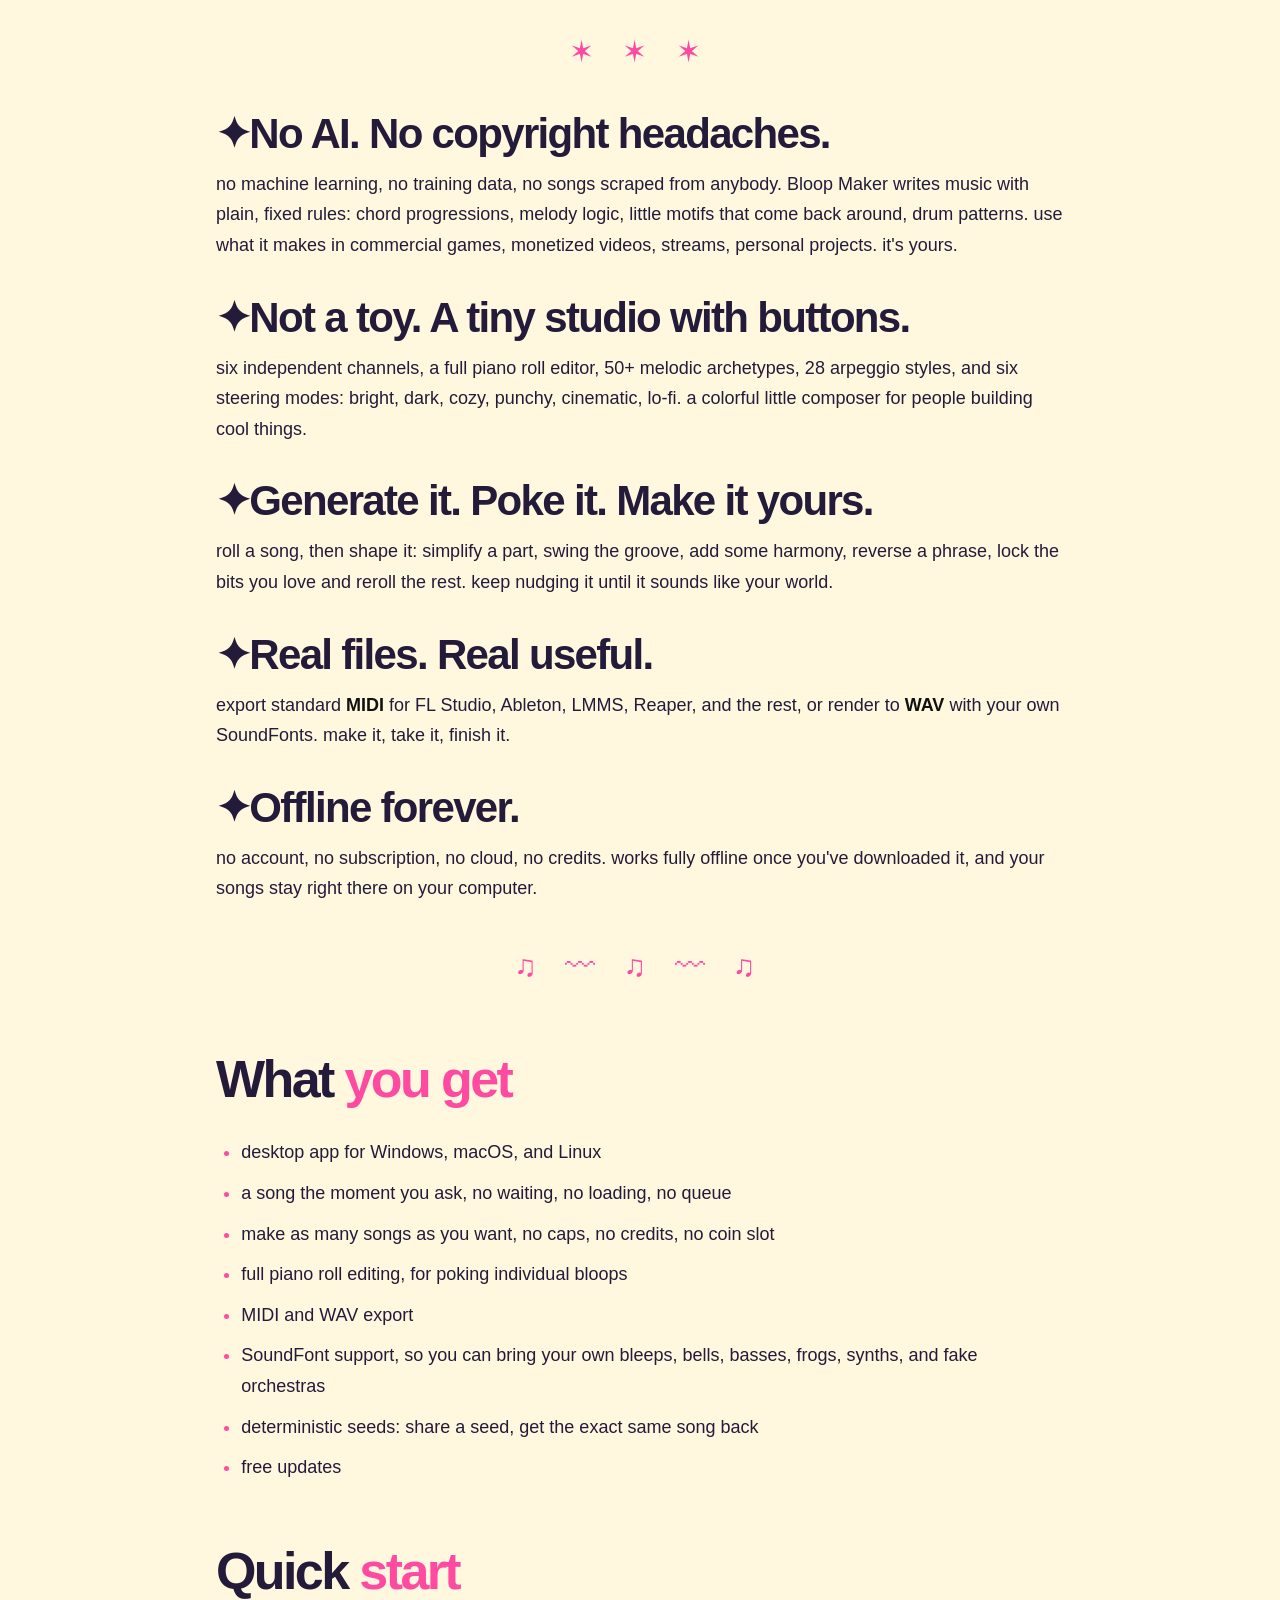
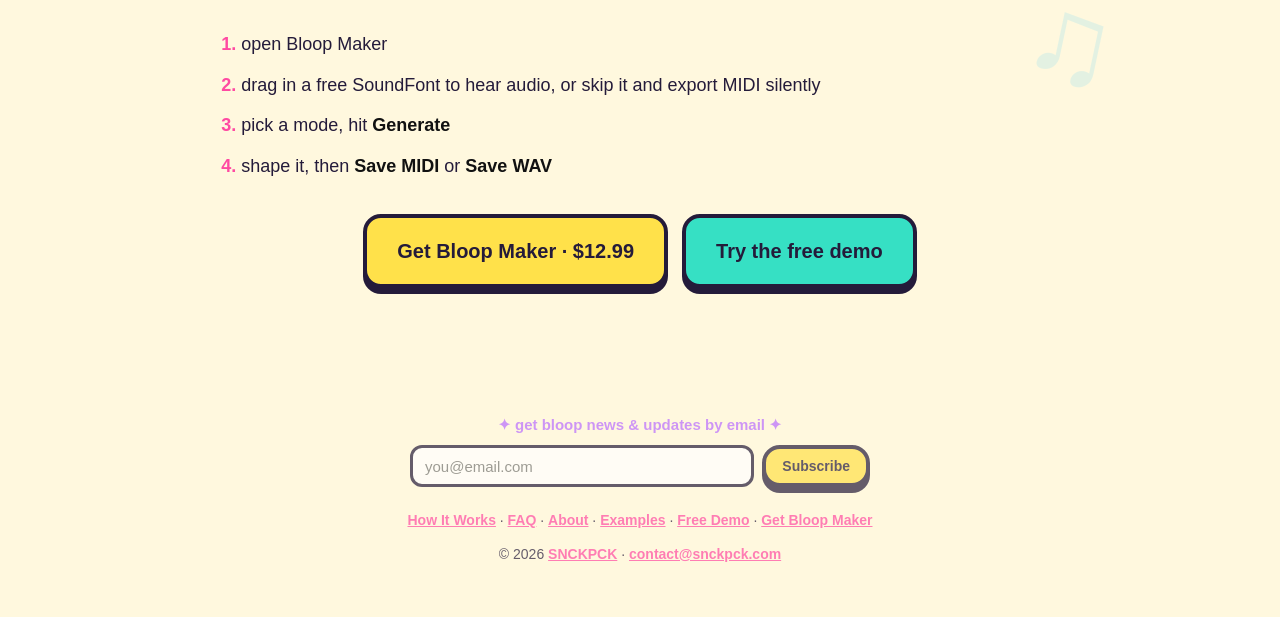
==== commit f677ef34: "Update site: examples page, animations, analytics, signup" ====
--- a/index.html
+++ b/index.html
@@ -142,6 +142,7 @@
     .buybar .btn-info  { background: var(--bloop-blue); }
     .buybar .btn-info2 { background: var(--bloop-purple); color: #fff; }
     .buybar .btn-nav   { background: var(--bloop-pink); }
+    .buybar .btn-ex    { background: var(--bloop-orange); }
 
     .platforms { text-align: center; font-weight: 900; font-size: 15px; opacity: .7; margin-bottom: 26px; letter-spacing: .5px; }
 
@@ -259,6 +260,7 @@
     <a class="btn btn-mini btn-info" href="./how-it-works.html">How It Works</a>
     <a class="btn btn-mini btn-info2" href="./faq.html">FAQ</a>
     <a class="btn btn-mini btn-nav" href="./about.html">About</a>
+    <a class="btn btn-mini btn-ex" href="./examples.html">Examples</a>
     <a class="btn btn-mini btn-demo" href="./app/">Try Demo</a>
     <a class="btn btn-mini" href="https://plantpalboy.itch.io/">Get it · $12.99</a>
   </div>
@@ -472,7 +474,18 @@
   </div>
 
   <footer>
-    <p style="margin:0 0 10px"><a href="./how-it-works.html">How It Works</a> · <a href="./faq.html">FAQ</a> · <a href="./about.html">About</a> · <a href="./app/">Free Demo</a> · <a href="https://plantpalboy.itch.io/">Get Bloop Maker</a></p>
+    <div style="max-width:460px;margin:0 auto 22px;">
+      <p style="font-weight:900;color:var(--bloop-purple);margin:0 0 8px;font-size:15px;">✦ get bloop news &amp; updates by email ✦</p>
+      <form action="https://buttondown.com/api/emails/embed-subscribe/SNCKPCK"
+            method="post" target="popupwindow"
+            onsubmit="window.open('https://buttondown.com/SNCKPCK', 'popupwindow')"
+            style="display:flex;gap:8px;justify-content:center;flex-wrap:wrap;">
+        <input type="email" name="email" placeholder="you@email.com" aria-label="Email address" required
+               style="flex:1 1 200px;min-width:160px;font-family:inherit;font-size:15px;padding:9px 12px;border:3px solid var(--bloop-ink);border-radius:12px;background:#fff;color:var(--bloop-ink);">
+        <button type="submit" class="btn btn-buy" style="padding:9px 16px;font-size:14px;">Subscribe</button>
+      </form>
+    </div>
+    <p style="margin:0 0 10px"><a href="./how-it-works.html">How It Works</a> · <a href="./faq.html">FAQ</a> · <a href="./about.html">About</a> · <a href="./examples.html">Examples</a> · <a href="./app/">Free Demo</a> · <a href="https://plantpalboy.itch.io/">Get Bloop Maker</a></p>
     © <span id="year"></span> <a href="https://snckpck.com" target="_blank" rel="noopener">SNCKPCK</a> · <a href="mailto:contact@snckpck.com">contact@snckpck.com</a>
   </footer>
 
@@ -571,5 +584,8 @@
     next.addEventListener('click', () => show(idx + 1));
   })();
   </script>
+  <!-- GoatCounter — privacy-friendly pageview analytics (no cookies, renders nothing visible) -->
+  <script data-goatcounter="https://bloopmaker.goatcounter.com/count"
+          async src="//gc.zgo.at/count.js"></script>
 </body>
 </html>
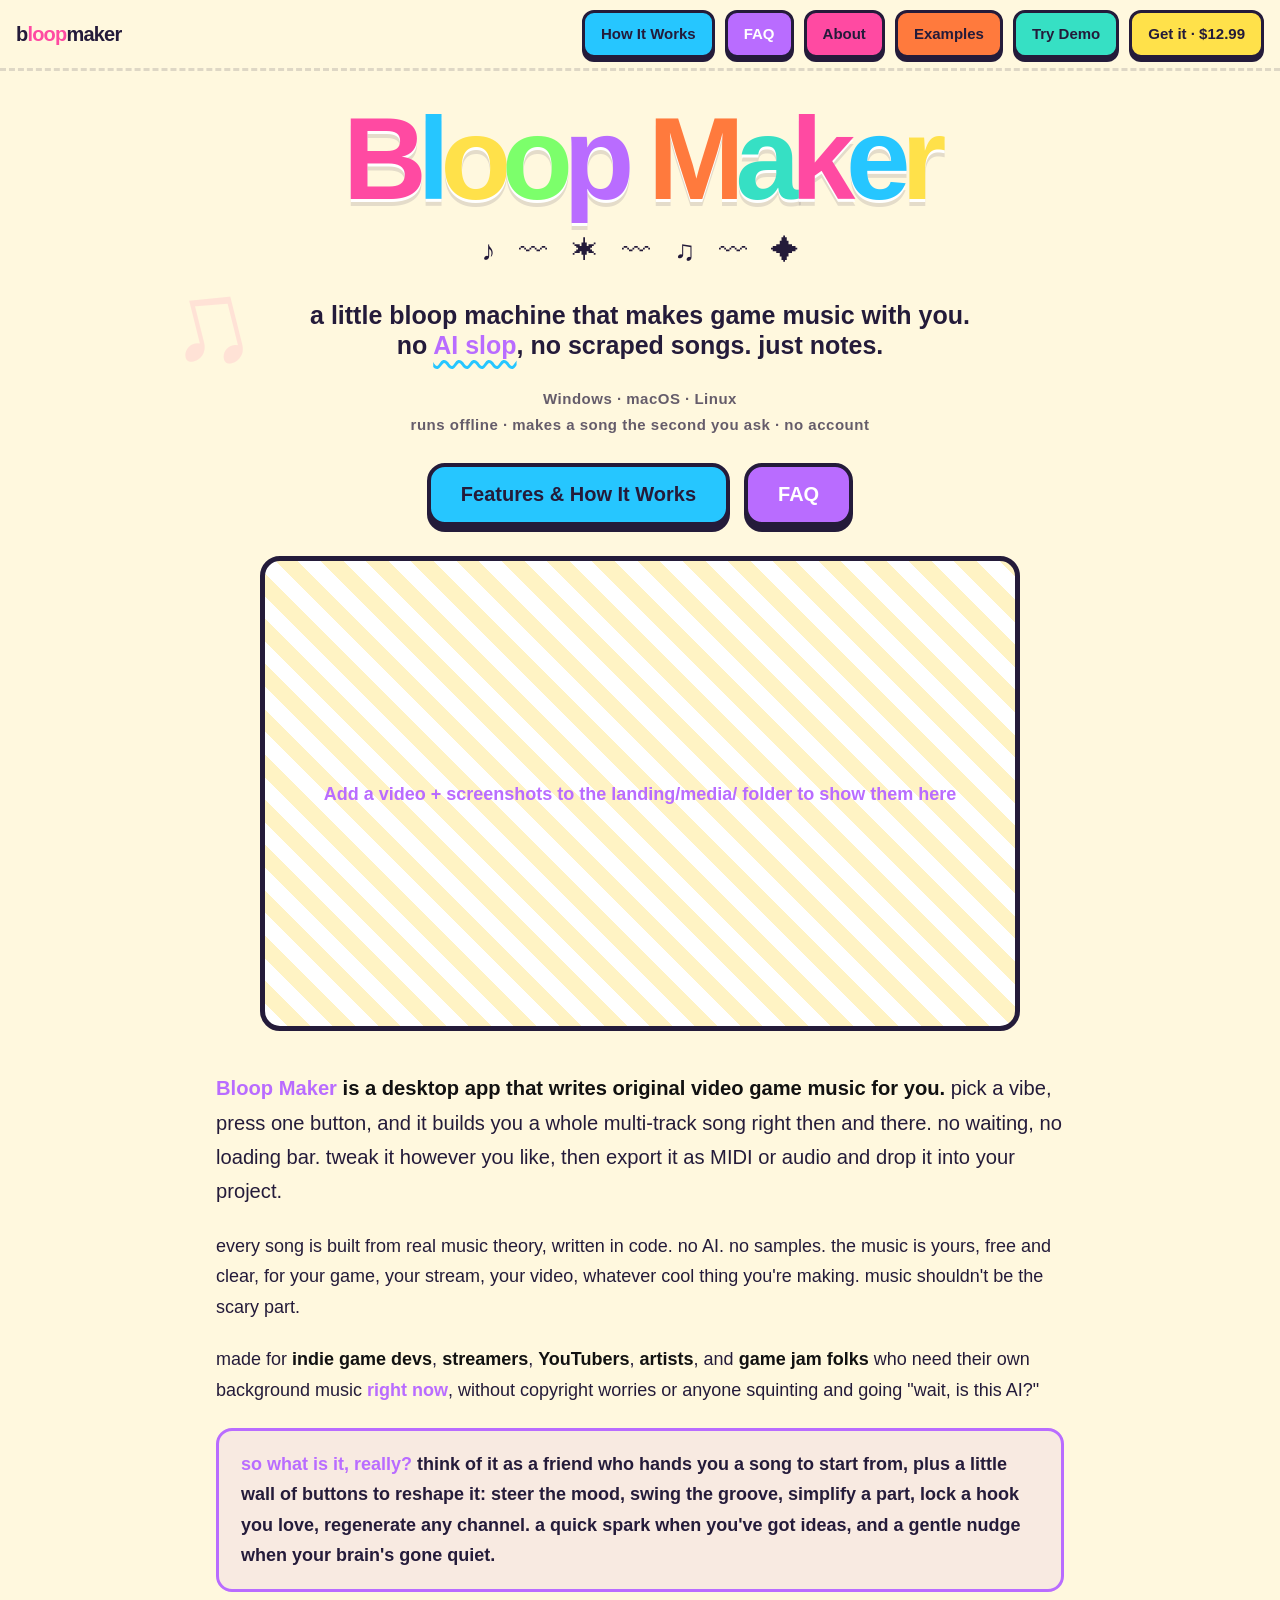
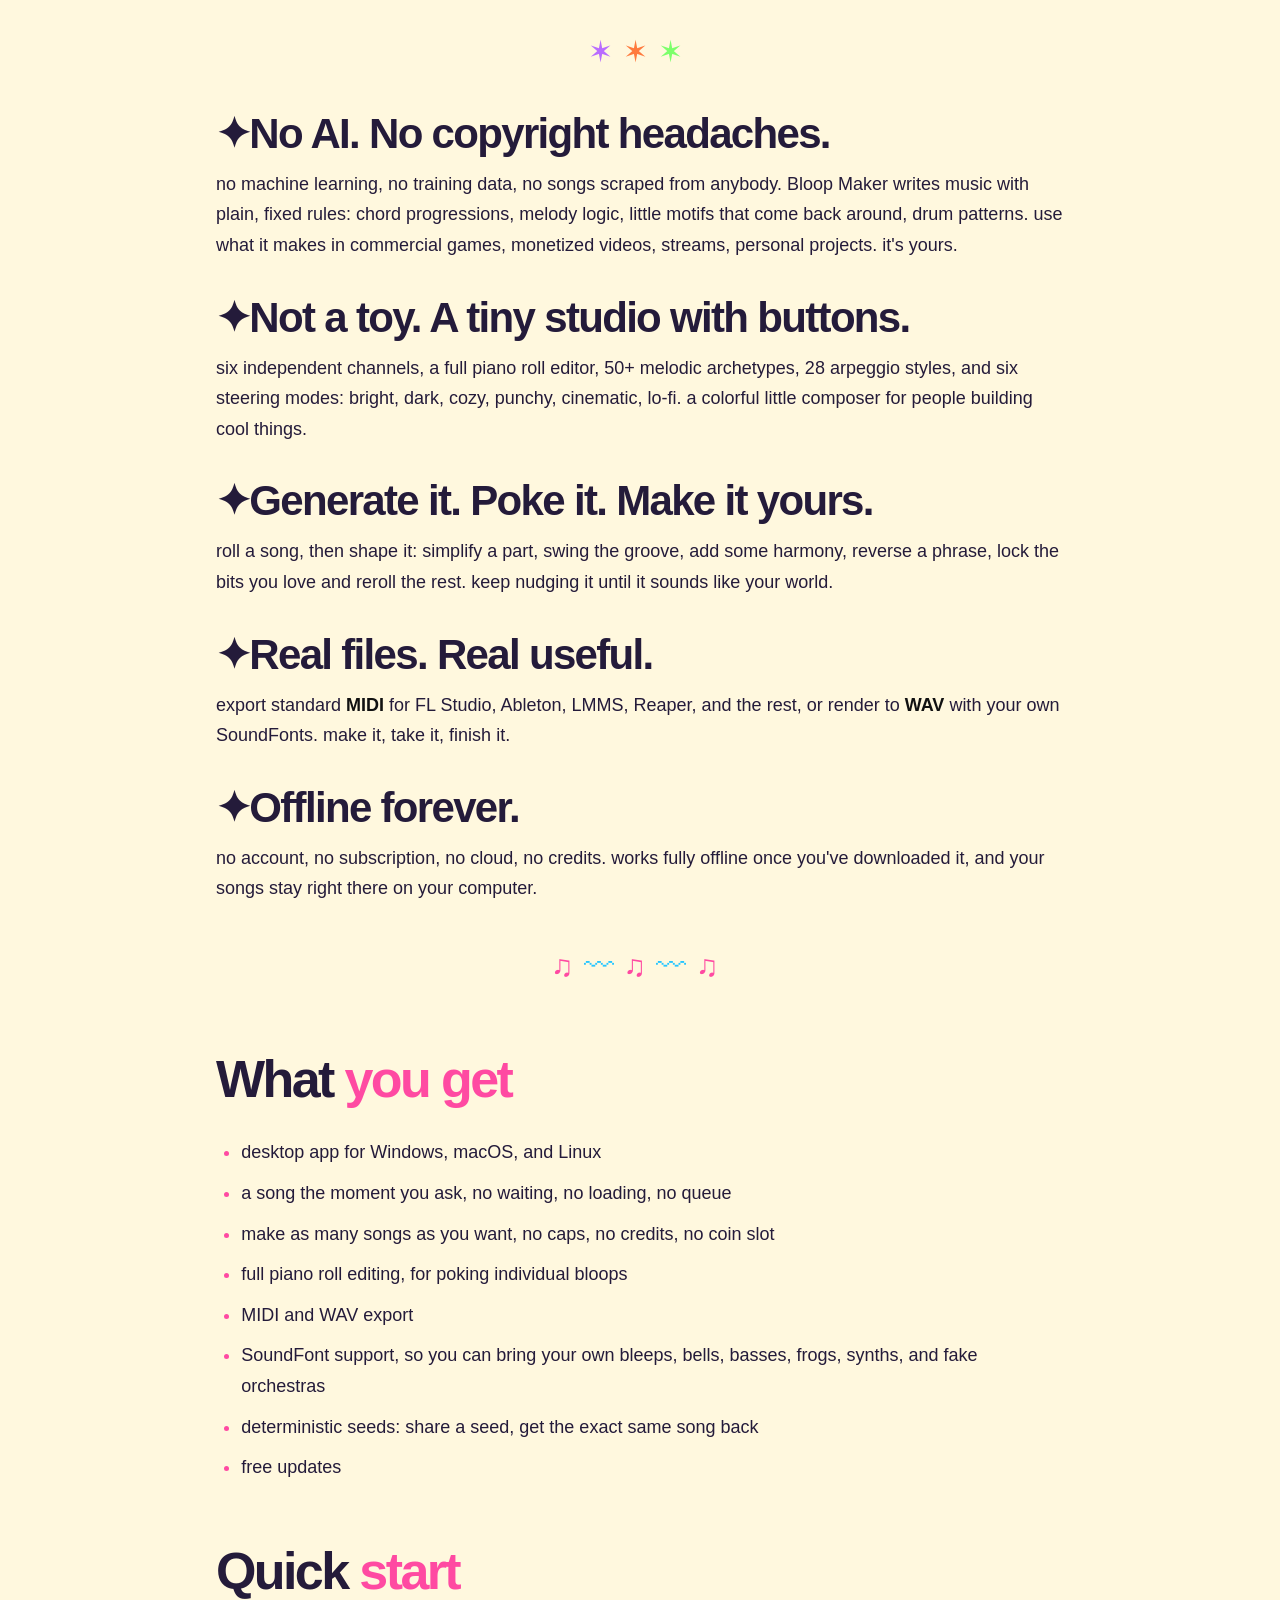
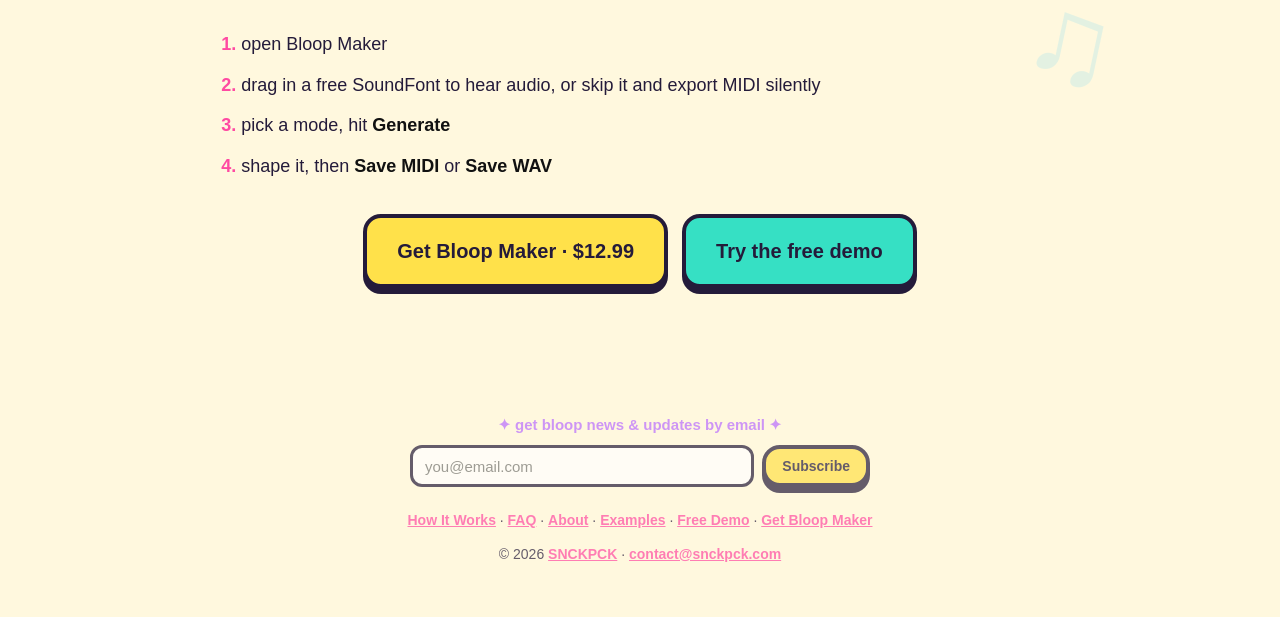
==== commit 9729f966: "update squiggles" ====
--- a/index.html
+++ b/index.html
@@ -178,6 +178,19 @@
     @keyframes spin { from { transform: rotate(0); } to { transform: rotate(360deg); } }
 
     .divider { text-align: center; font-size: 30px; margin: 34px 0; color: var(--bloop-pink); letter-spacing: 10px; }
+    /* notes + squiggles bob/wave independently (matches the About page) */
+    .divider span { display: inline-block; }
+    .d-note  { animation: dnote 1.7s ease-in-out infinite; }
+    .d-squig { animation: dsquig 2.3s ease-in-out infinite; color: var(--bloop-blue); }
+    .divider .d-note:nth-of-type(3)  { animation-delay: .55s; }
+    .divider .d-note:last-child      { animation-delay: 1.1s; }
+    .divider .d-squig:nth-of-type(4) { animation-delay: .8s; }
+    @keyframes dnote  { 0%,100% { transform: translateY(0) rotate(-4deg); } 50% { transform: translateY(-12px) rotate(4deg); } }
+    @keyframes dsquig { 0%,100% { transform: translateX(-7px); } 50% { transform: translateX(7px); } }
+    /* spinning stars */
+    .d-star { display: inline-block; animation: spin 3s linear infinite; color: var(--bloop-purple); }
+    .divider .d-star:nth-child(2) { animation-delay: .4s; color: var(--bloop-orange); }
+    .divider .d-star:nth-child(3) { animation-delay: .8s; color: var(--bloop-green); }
 
     .list-title { font-size: clamp(30px,6vw,52px); font-weight: 900; letter-spacing: -.05em; margin: 44px 0 14px; }
     .list-title span { display: inline-block; animation: tinybounce 1.5s ease-in-out infinite; }
@@ -249,7 +262,8 @@
       .buybar .mini-logo { font-size: 16px; }
     }
     @media (prefers-reduced-motion: reduce) {
-      .title span, .squiggles, .section h2::before, .list-title span, .ending, .page::before, .page::after { animation: none; }
+      .title span, .squiggles, .section h2::before, .list-title span, .ending, .page::before, .page::after,
+      .d-note, .d-squig, .d-star { animation: none; }
     }
   </style>
 </head>
@@ -303,7 +317,7 @@
       <p style="margin:0;font-weight:900"><span style="color:var(--bloop-purple)">so what is it, really?</span> think of it as a friend who hands you a song to start from, plus a little wall of buttons to reshape it: steer the mood, swing the groove, simplify a part, lock a hook you love, regenerate any channel. a quick spark when you've got ideas, and a gentle nudge when your brain's gone quiet.</p>
     </div>
 
-    <div class="divider">✶ ✶ ✶</div>
+    <div class="divider" aria-hidden="true"><span class="d-star">✶</span><span class="d-star">✶</span><span class="d-star">✶</span></div>
 
     <div class="section">
       <h2>No AI. No copyright headaches.</h2>
@@ -330,7 +344,7 @@
       <p>no account, no subscription, no cloud, no credits. works fully offline once you've downloaded it, and your songs stay right there on your computer.</p>
     </div>
 
-    <div class="divider">♫ 〰 ♫ 〰 ♫</div>
+    <div class="divider" aria-hidden="true"><span class="d-note">♫</span><span class="d-squig">〰</span><span class="d-note">♫</span><span class="d-squig">〰</span><span class="d-note">♫</span></div>
 
     <div class="list-title"><span>What</span> <span>you get</span></div>
     <ul>
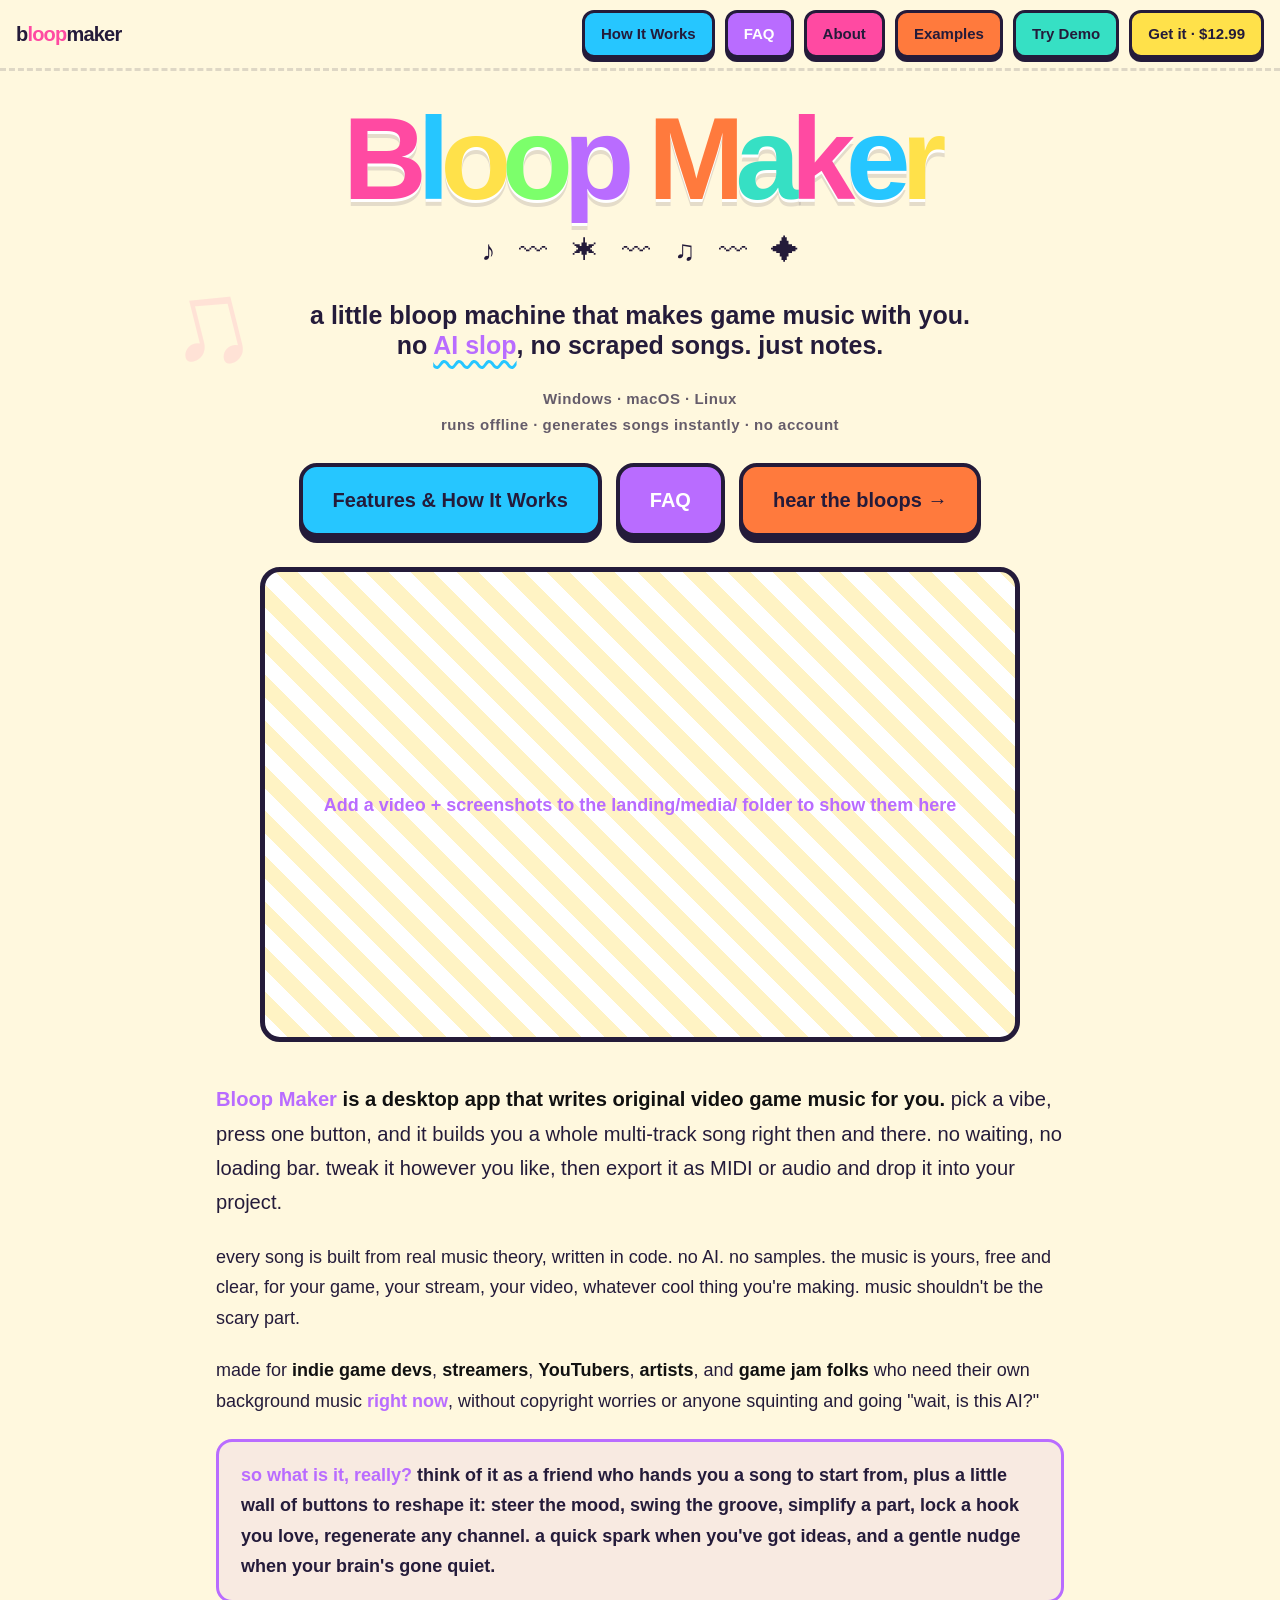
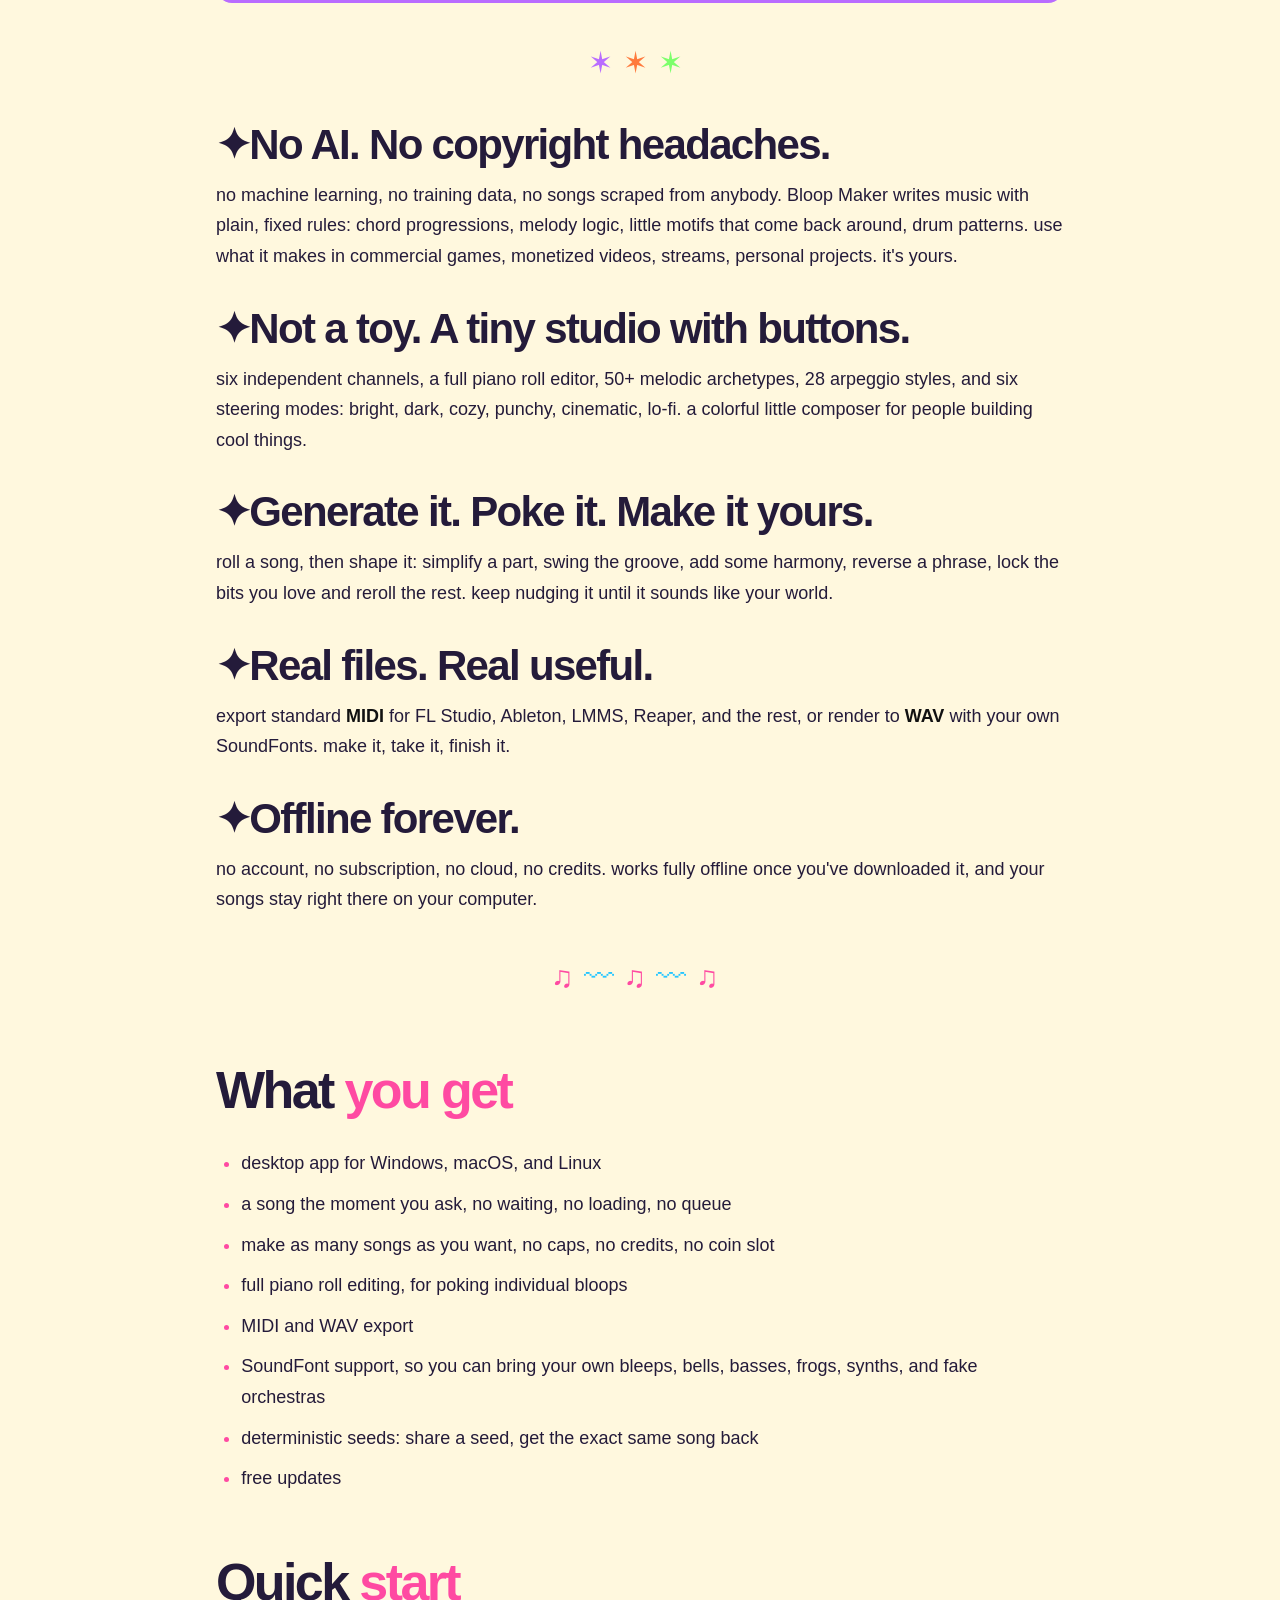
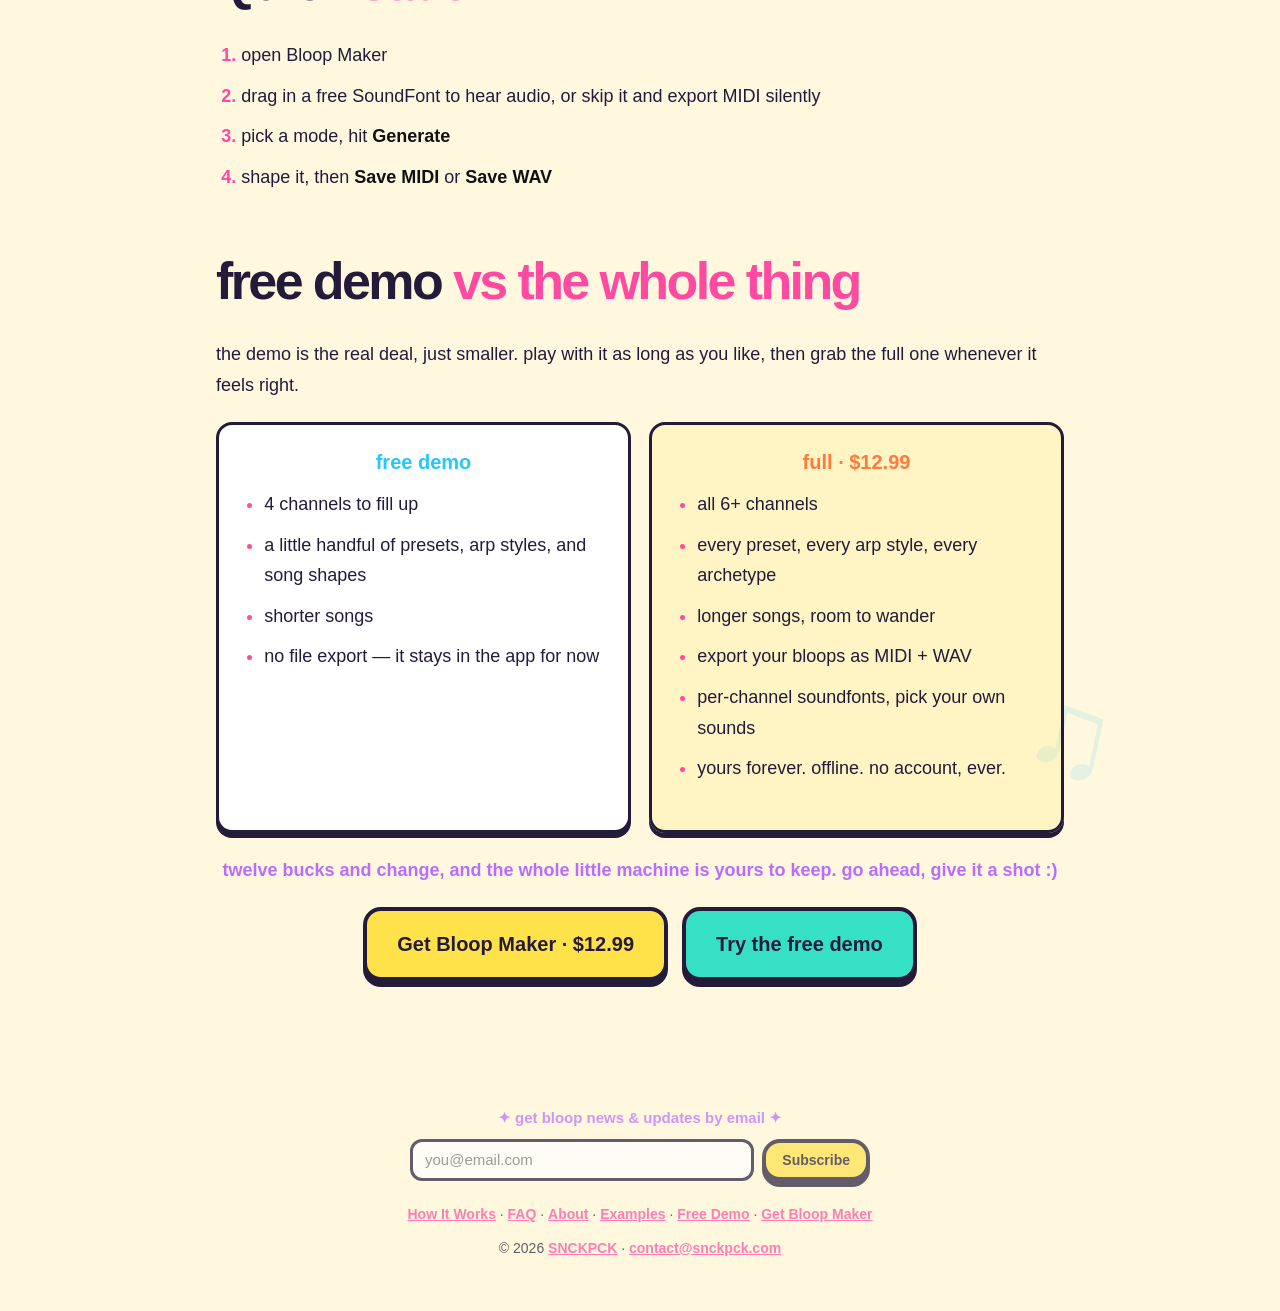
==== commit 45afcb19: "Site update: audio sample, demo-vs-full comparison, favicons, OG tags, animated dividers, smaller mo" ====
--- a/index.html
+++ b/index.html
@@ -8,6 +8,12 @@
   <meta name="description" content="Bloop Maker makes original chiptune and video game music from music-theory rules, no AI, no samples, no copyright risk. Piano-roll editor, MIDI + WAV export, runs offline. Windows, Mac, Linux." />
   <meta name="keywords" content="game music generator, MIDI generator, chiptune maker, no AI music, royalty free game music, procedural music, indie game music, 8-bit music generator" />
   <meta name="theme-color" content="#fff8de" />
+  <link rel="icon" type="image/png" sizes="32x32" href="./favicon/favicon-32x32.png">
+  <link rel="icon" type="image/png" sizes="16x16" href="./favicon/favicon-16x16.png">
+  <link rel="shortcut icon" href="./favicon/favicon.ico">
+  <link rel="apple-touch-icon" sizes="180x180" href="./favicon/apple-touch-icon.png">
+  <link rel="manifest" href="./favicon/site.webmanifest">
+  <meta property="og:image" content="https://bloopmaker.net/favicon/android-chrome-512x512.png" />
 
   <meta property="og:type" content="website" />
   <meta property="og:title" content="Bloop Maker, Game Music, No AI" />
@@ -125,6 +131,22 @@
 
     /* CTA buttons */
     .cta-row { display: flex; flex-wrap: wrap; gap: 14px; justify-content: center; margin: 6px 0 30px; }
+    .cta-row .btn-ex { background: var(--bloop-orange); }
+
+    .hero-sample {
+      max-width: 560px; margin: 0 auto 34px; text-align: center;
+      border: 4px solid var(--bloop-ink); border-radius: 18px; background: #fff;
+      box-shadow: 0 6px 0 var(--bloop-ink); padding: 18px 20px 20px;
+    }
+    .hero-sample .hs-head { margin: 0 0 4px; font-weight: 900; font-size: 20px; color: var(--bloop-purple); }
+    .hero-sample .hs-cap { margin: 0 0 12px; font-size: 14px; opacity: .85; }
+    .hero-sample .hs-wave {
+      position: relative; width: 100%; height: 64px; margin: 0 0 12px;
+      border: 3px solid var(--bloop-ink); border-radius: 12px; overflow: hidden; background: var(--bloop-soft); cursor: pointer;
+    }
+    .hero-sample .hs-wave canvas { display: block; width: 100%; height: 100%; }
+    .hero-sample audio { width: 100%; }
+    .hero-sample .hs-more { margin: 12px 0 0; font-size: 14px; font-weight: 900; }
     .btn {
       font-family: inherit; font-weight: 900; font-size: 20px; cursor: pointer;
       padding: 16px 30px; border-radius: 18px; border: 4px solid var(--bloop-ink);
@@ -203,6 +225,14 @@
 
     .note { font-size: 16px; opacity: .92; margin-top: 36px; }
 
+    .compare { display: grid; grid-template-columns: 1fr 1fr; gap: 18px; margin: 10px 0 22px; }
+    .compare-col { border: 3px solid var(--bloop-ink); border-radius: 16px; background: #fff; box-shadow: 0 5px 0 var(--bloop-ink); padding: 6px 20px 14px; }
+    .cc-full-col { background: rgba(255,225,74,.18); }
+    .cc-head { text-align: center; font-size: 20px; font-weight: 900; margin: 14px 0 4px; }
+    .cc-free { color: var(--bloop-blue); }
+    .cc-full { color: var(--bloop-orange); }
+    @media (max-width: 600px) { .compare { grid-template-columns: 1fr; } }
+
     .ending { text-align: center; font-size: clamp(22px,4vw,34px); line-height: 1.2; font-weight: 900; margin: 42px 0 10px; color: var(--bloop-pink); animation: pulse 2s ease-in-out infinite; }
     .ending em { color: var(--bloop-purple); font-style: normal; }
     @keyframes pulse { 0%,100% { transform: scale(1); } 50% { transform: scale(1.035); } }
@@ -260,6 +290,9 @@
       body { font-size: 16px; }
       .squiggles { letter-spacing: 3px; font-size: 24px; }
       .buybar .mini-logo { font-size: 16px; }
+      /* shrink the nav buttons so the bar fits without doubling up */
+      .buybar { gap: 6px; }
+      .buybar .btn-mini { font-size: 12px; padding: 5px 9px; border-width: 2px; border-radius: 9px; box-shadow: 0 3px 0 var(--bloop-ink); }
     }
     @media (prefers-reduced-motion: reduce) {
       .title span, .squiggles, .section h2::before, .list-title span, .ending, .page::before, .page::after,
@@ -292,11 +325,22 @@
       a little bloop machine that makes game music with you. no <em>AI slop</em>, no scraped songs. just notes.
     </p>
 
-    <div class="platforms">Windows · macOS · Linux<br>runs offline · makes a song the second you ask · no account</div>
+    <div class="platforms">Windows · macOS · Linux<br>runs offline · generates songs instantly · no account</div>
 
     <div class="cta-row">
       <button class="btn btn-info" data-modal="features-modal">Features &amp; How It Works</button>
       <button class="btn btn-info2" data-modal="faq-modal">FAQ</button>
+      <a class="btn btn-ex" href="./examples.html">hear the bloops →</a>
+    </div>
+
+    <!-- Homepage audio sample: auto-loads the first song from examples/manifest.json.
+         Stays hidden until at least one example exists. -->
+    <div class="hero-sample" id="hero-sample" style="display:none">
+      <p class="hs-head">this is what it makes</p>
+      <p class="hs-cap">press play. real song, made by the little bloop machine, right here. no waiting.</p>
+      <div class="hs-wave" id="hs-wave"><canvas></canvas></div>
+      <audio id="hs-audio" controls preload="none"></audio>
+      <p class="hs-more"><a href="./examples.html">more examples →</a></p>
     </div>
 
     <div class="gallery" id="gallery">
@@ -365,6 +409,32 @@
       <li>pick a mode, hit <strong>Generate</strong></li>
       <li>shape it, then <strong>Save MIDI</strong> or <strong>Save WAV</strong></li>
     </ol>
+
+    <div class="list-title"><span>free demo</span> <span>vs the whole thing</span></div>
+    <p>the demo is the real deal, just smaller. play with it as long as you like, then grab the full one whenever it feels right.</p>
+    <div class="compare">
+      <div class="compare-col">
+        <h3 class="cc-head cc-free">free demo</h3>
+        <ul>
+          <li>4 channels to fill up</li>
+          <li>a little handful of presets, arp styles, and song shapes</li>
+          <li>shorter songs</li>
+          <li>no file export — it stays in the app for now</li>
+        </ul>
+      </div>
+      <div class="compare-col cc-full-col">
+        <h3 class="cc-head cc-full">full · $12.99</h3>
+        <ul>
+          <li>all 6+ channels</li>
+          <li>every preset, every arp style, every archetype</li>
+          <li>longer songs, room to wander</li>
+          <li>export your bloops as MIDI + WAV</li>
+          <li>per-channel soundfonts, pick your own sounds</li>
+          <li>yours forever. offline. no account, ever.</li>
+        </ul>
+      </div>
+    </div>
+    <p style="text-align:center;font-weight:900;color:var(--bloop-purple)">twelve bucks and change, and the whole little machine is yours to keep. go ahead, give it a shot :)</p>
 
     <div class="cta-row">
       <a class="btn btn-buy" href="https://plantpalboy.itch.io/">Get Bloop Maker · $12.99</a>
@@ -504,6 +574,73 @@
   </footer>
 
   <script>document.getElementById('year').textContent = new Date().getFullYear();</script>
+
+  <!-- Homepage audio sample: pull the first song from the examples manifest, draw
+       its waveform, sync a progress fill + click-to-seek. Hidden if no examples. -->
+  <script>
+    (function () {
+      const BASE = './examples/';
+      const box = document.getElementById('hero-sample');
+      const wrap = document.getElementById('hs-wave');
+      const canvas = wrap.querySelector('canvas');
+      const audio = document.getElementById('hs-audio');
+      const COLOR = '#ff4aa2';
+      let peaks = null, ctx = null;
+
+      function paint() {
+        const dpr = window.devicePixelRatio || 1, w = wrap.clientWidth, h = wrap.clientHeight;
+        canvas.width = w * dpr; canvas.height = h * dpr;
+        const c = canvas.getContext('2d');
+        c.setTransform(dpr, 0, 0, dpr, 0, 0); c.clearRect(0, 0, w, h);
+        if (!peaks) return;
+        const mid = h / 2, n = peaks.length, bw = w / n;
+        const prog = (audio.duration ? audio.currentTime / audio.duration : 0) * w;
+        for (let x = 0; x < n; x++) {
+          const a = Math.max(2, peaks[x] * (h * 0.92)), px = x * bw;
+          c.fillStyle = px <= prog ? COLOR : 'rgba(36,27,58,0.22)';
+          c.fillRect(px, mid - a / 2, Math.max(1, bw - 1), a);
+        }
+      }
+      async function drawWave(url) {
+        try {
+          const buf = await fetch(url).then((r) => r.arrayBuffer());
+          ctx = ctx || new (window.AudioContext || window.webkitAudioContext)();
+          const dec = await ctx.decodeAudioData(buf), raw = dec.getChannelData(0);
+          const N = 180, block = Math.floor(raw.length / N) || 1, out = new Float32Array(N);
+          let max = 0;
+          for (let i = 0; i < N; i++) {
+            let s = 0; for (let j = 0; j < block; j++) s += Math.abs(raw[i * block + j] || 0);
+            out[i] = s / block; if (out[i] > max) max = out[i];
+          }
+          if (max > 0) for (let i = 0; i < N; i++) out[i] /= max;
+          peaks = out; paint();
+        } catch (e) { /* keep audio controls, skip the waveform */ }
+      }
+      wrap.addEventListener('click', (e) => {
+        if (peaks && audio.duration) {
+          const r = wrap.getBoundingClientRect();
+          audio.currentTime = ((e.clientX - r.left) / r.width) * audio.duration;
+          if (audio.paused) audio.play();
+        }
+      });
+      audio.addEventListener('timeupdate', paint);
+      audio.addEventListener('seeked', paint);
+      window.addEventListener('resize', paint);
+
+      fetch(BASE + 'manifest.json', { cache: 'no-cache' })
+        .then((r) => r.ok ? r.json() : [])
+        .then((songs) => {
+          if (!Array.isArray(songs) || !songs.length) return; // stay hidden
+          const song = songs[0];
+          audio.src = BASE + encodeURIComponent(song.wav);
+          box.style.display = 'block';
+          new IntersectionObserver((en, io) => {
+            if (en[0].isIntersecting) { io.disconnect(); drawWave(audio.src); }
+          }, { rootMargin: '200px' }).observe(wrap);
+        })
+        .catch(() => {});
+    })();
+  </script>
 
   <script>
   // ── Popups ─────────────────────────────────────────────────────
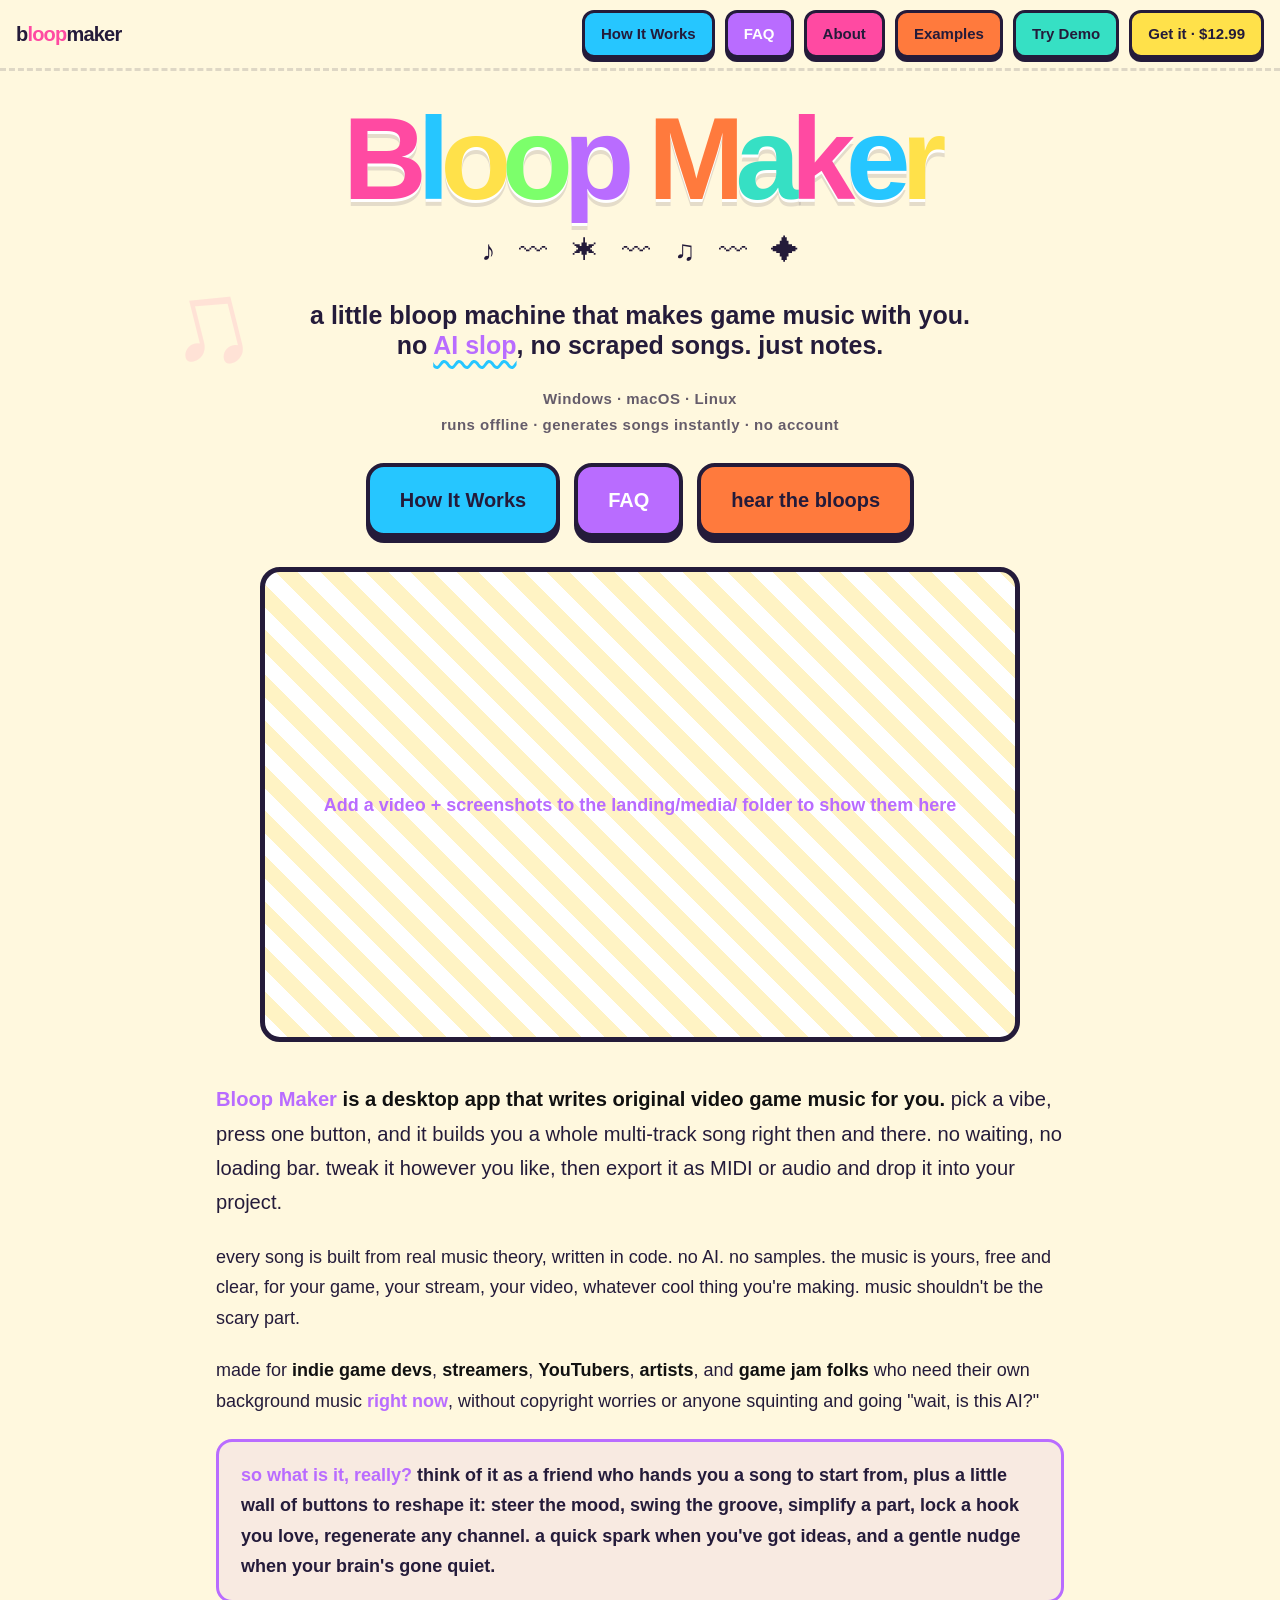
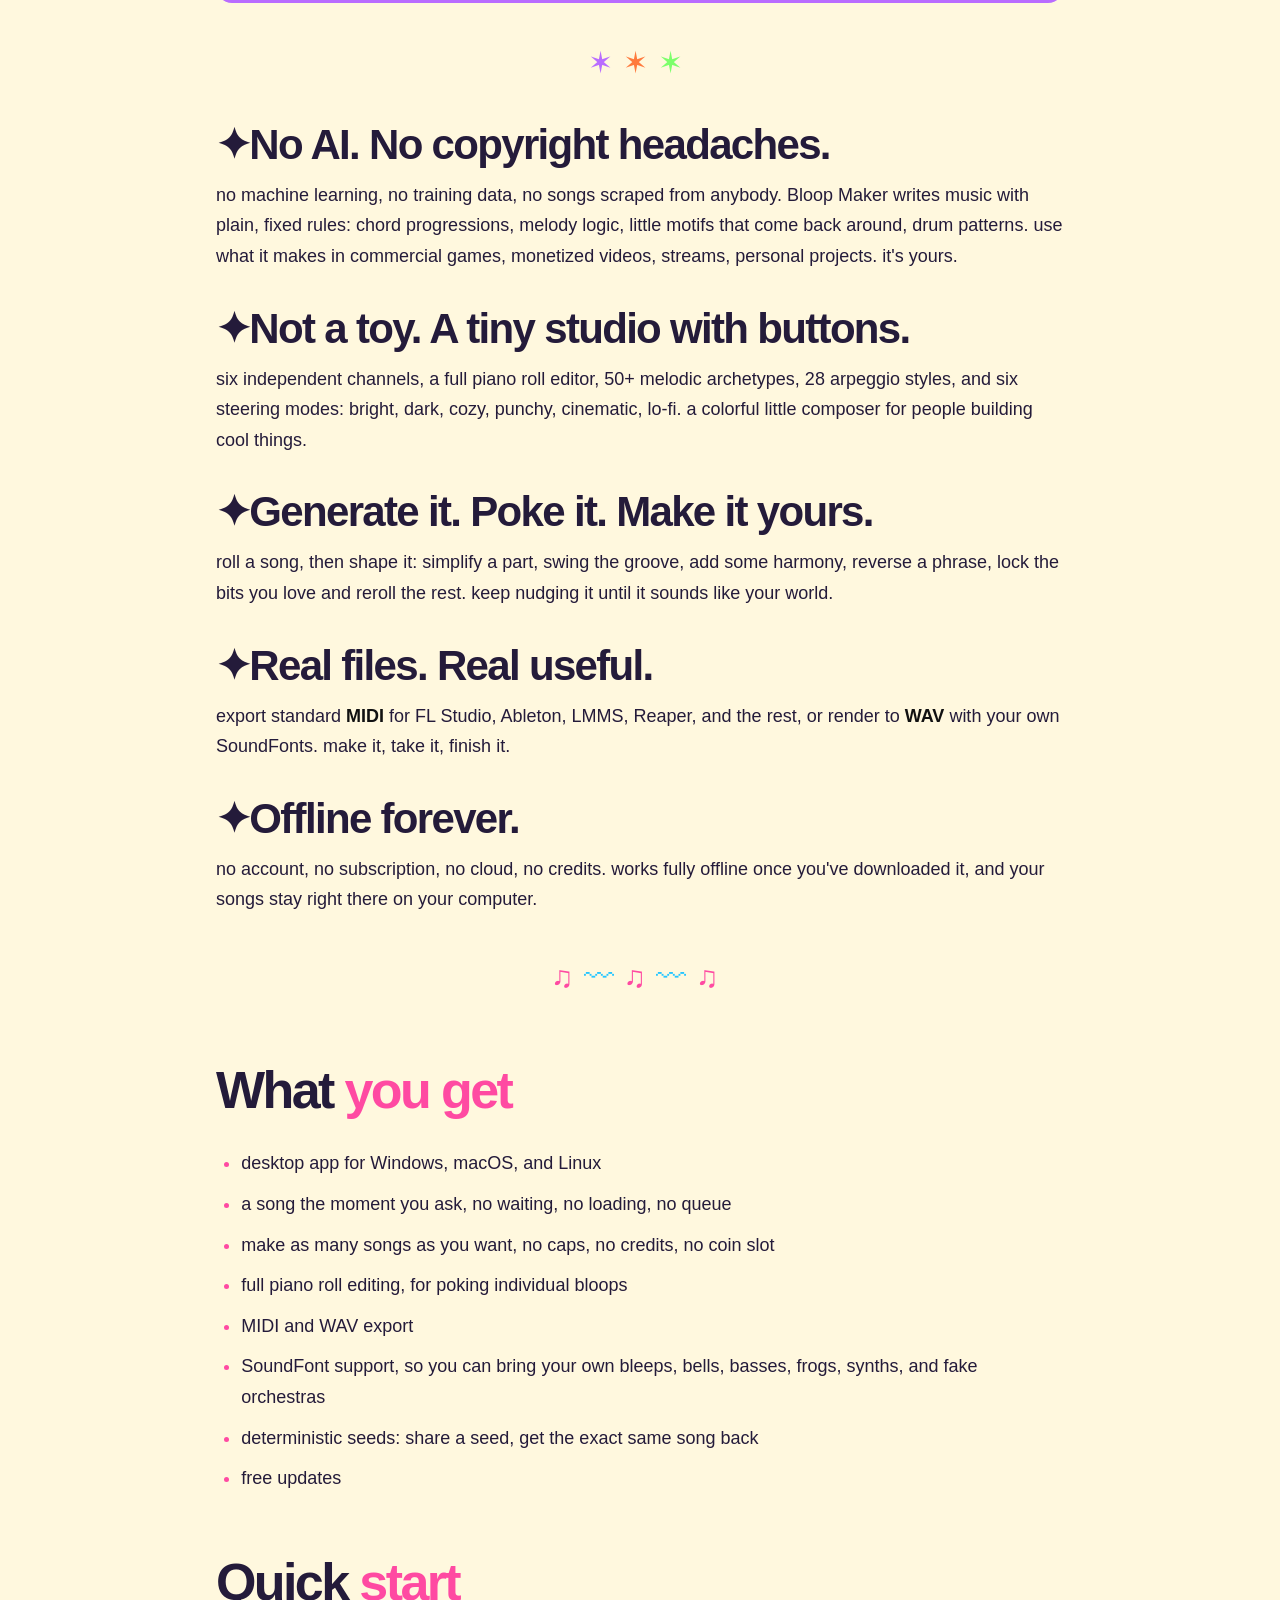
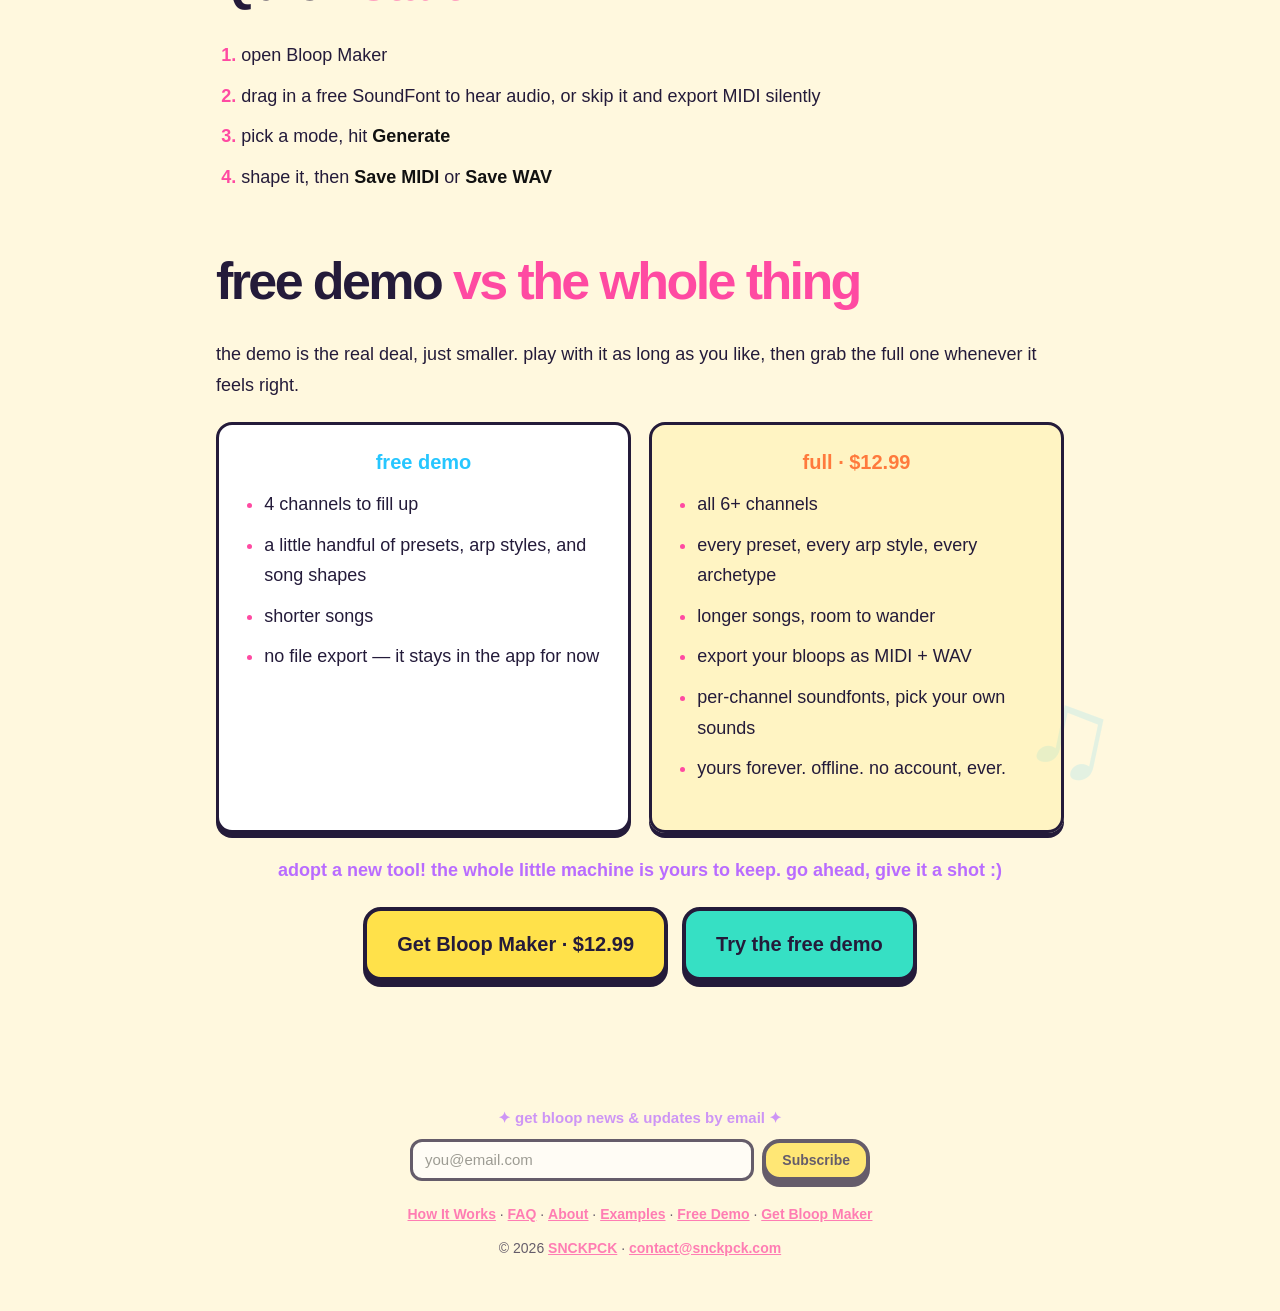
==== commit d085b67b: "Largeupdate" ====
--- a/index.html
+++ b/index.html
@@ -79,7 +79,12 @@
       backdrop-filter: blur(6px);
       border-bottom: 3px dashed rgba(36, 27, 58, .15);
     }
-    .buybar .mini-logo { margin-right: auto; font-weight: 900; font-size: 20px; letter-spacing: -.04em; }
+    .buybar .mini-logo {
+      margin-right: auto; font-weight: 900; font-size: 20px; letter-spacing: -.04em;
+      display: inline-block;
+      transition: transform 180ms ease-out;
+    }
+    .buybar .mini-logo:hover { transform: scale(1.07) rotate(-1deg); }
     .buybar .mini-logo b { color: var(--bloop-pink); }
 
     .page {
@@ -137,7 +142,9 @@
       max-width: 560px; margin: 0 auto 34px; text-align: center;
       border: 4px solid var(--bloop-ink); border-radius: 18px; background: #fff;
       box-shadow: 0 6px 0 var(--bloop-ink); padding: 18px 20px 20px;
-    }
+      transition: transform 180ms ease-out, box-shadow 180ms ease-out;
+    }
+    .hero-sample:hover { transform: translateY(-4px); box-shadow: 0 10px 0 var(--bloop-ink); }
     .hero-sample .hs-head { margin: 0 0 4px; font-weight: 900; font-size: 20px; color: var(--bloop-purple); }
     .hero-sample .hs-cap { margin: 0 0 12px; font-size: 14px; opacity: .85; }
     .hero-sample .hs-wave {
@@ -151,9 +158,11 @@
       font-family: inherit; font-weight: 900; font-size: 20px; cursor: pointer;
       padding: 16px 30px; border-radius: 18px; border: 4px solid var(--bloop-ink);
       text-decoration: none; display: inline-block; color: var(--bloop-ink);
-      box-shadow: 0 6px 0 var(--bloop-ink); transition: transform .1s, box-shadow .1s;
-    }
-    .btn:active { transform: translateY(5px); box-shadow: 0 1px 0 var(--bloop-ink); }
+      box-shadow: 0 6px 0 var(--bloop-ink);
+      transition: transform 150ms ease-out, box-shadow 150ms ease-out;
+    }
+    .btn:hover  { transform: translateY(-2px); box-shadow: 0 8px 0 var(--bloop-ink); }
+    .btn:active { transform: translateY(5px);  box-shadow: 0 1px 0 var(--bloop-ink); transition-duration: 80ms; }
     .btn-buy  { background: var(--bloop-yellow); }
     .btn-buy:hover  { background: #fff06e; }
     .btn-demo { background: var(--bloop-mint); }
@@ -196,7 +205,6 @@
     .section:nth-of-type(3) h2 { color: var(--bloop-purple); }
     .section:nth-of-type(4) h2 { color: var(--bloop-orange); }
     .section:nth-of-type(5) h2 { color: #00aa7a; }
-    .section h2::before { content: "✦ "; display: inline-block; animation: spin 3s linear infinite; }
     @keyframes spin { from { transform: rotate(0); } to { transform: rotate(360deg); } }
 
     .divider { text-align: center; font-size: 30px; margin: 34px 0; color: var(--bloop-pink); letter-spacing: 10px; }
@@ -226,7 +234,12 @@
     .note { font-size: 16px; opacity: .92; margin-top: 36px; }
 
     .compare { display: grid; grid-template-columns: 1fr 1fr; gap: 18px; margin: 10px 0 22px; }
-    .compare-col { border: 3px solid var(--bloop-ink); border-radius: 16px; background: #fff; box-shadow: 0 5px 0 var(--bloop-ink); padding: 6px 20px 14px; }
+    .compare-col {
+      border: 3px solid var(--bloop-ink); border-radius: 16px; background: #fff;
+      box-shadow: 0 5px 0 var(--bloop-ink); padding: 6px 20px 14px;
+      transition: transform 180ms ease-out, box-shadow 180ms ease-out;
+    }
+    .compare-col:hover { transform: translateY(-4px); box-shadow: 0 9px 0 var(--bloop-ink); }
     .cc-full-col { background: rgba(255,225,74,.18); }
     .cc-head { text-align: center; font-size: 20px; font-weight: 900; margin: 14px 0 4px; }
     .cc-free { color: var(--bloop-blue); }
@@ -284,7 +297,16 @@
     .modal-bottom .btn { font-size: 17px; padding: 12px 22px; }
 
     footer { text-align: center; font-size: 14px; opacity: .7; padding: 30px 16px 50px; }
-    footer a { color: var(--bloop-pink); font-weight: 900; }
+    footer a { color: var(--bloop-pink); font-weight: 900; transition: color 140ms ease-out; }
+    footer a:hover { color: var(--bloop-purple); }
+    footer input[type=email] {
+      transition: border-color 150ms ease-out, box-shadow 150ms ease-out;
+    }
+    footer input[type=email]:focus {
+      outline: none;
+      border-color: var(--bloop-pink) !important;
+      box-shadow: 0 0 0 3px rgba(255,74,162,.25);
+    }
 
     @media (max-width: 640px) {
       body { font-size: 16px; }
@@ -294,15 +316,84 @@
       .buybar { gap: 6px; }
       .buybar .btn-mini { font-size: 12px; padding: 5px 9px; border-width: 2px; border-radius: 9px; box-shadow: 0 3px 0 var(--bloop-ink); }
     }
+    /* ── Skip link ─────────────────────────────────────────────── */
+    .skip-link {
+      position: absolute;
+      top: -100%;
+      left: 8px;
+      z-index: 9999;
+      background: var(--bloop-yellow);
+      color: var(--bloop-ink);
+      font-weight: 900;
+      font-size: 16px;
+      padding: 10px 18px;
+      border: 3px solid var(--bloop-ink);
+      border-radius: 12px;
+      text-decoration: none;
+      box-shadow: 0 4px 0 var(--bloop-ink);
+    }
+    .skip-link:focus {
+      top: 8px;
+    }
+
+    /* ── Visually hidden utility (accessible to screen readers) ─── */
+    .visually-hidden {
+      position: absolute;
+      width: 1px; height: 1px;
+      padding: 0; margin: -1px;
+      overflow: hidden; clip: rect(0,0,0,0);
+      white-space: nowrap; border: 0;
+    }
+
+    /* ── Focus visibility ───────────────────────────────────────── */
+    :focus-visible {
+      outline: 3px solid var(--bloop-purple);
+      outline-offset: 3px;
+      border-radius: 4px;
+    }
+    /* Buttons already have a border-radius; mirror it on focus ring */
+    .btn:focus-visible,
+    .gal-arrow:focus-visible,
+    .modal-x:focus-visible,
+    .thumb:focus-visible,
+    .btn-mini:focus-visible {
+      outline: 3px solid var(--bloop-purple);
+      outline-offset: 3px;
+    }
+    /* Suppress the default outline only where we provide :focus-visible */
+    .btn:focus:not(:focus-visible),
+    .gal-arrow:focus:not(:focus-visible),
+    .modal-x:focus:not(:focus-visible),
+    .thumb:focus:not(:focus-visible),
+    a:focus:not(:focus-visible) {
+      outline: none;
+    }
+
+    /* Suppress decorative CSS-generated content from assistive technologies */
+    .section h2::before { content: "✦ " / ""; display: inline-block; animation: spin 3s linear infinite; }
+
     @media (prefers-reduced-motion: reduce) {
       .title span, .squiggles, .section h2::before, .list-title span, .ending, .page::before, .page::after,
       .d-note, .d-squig, .d-star { animation: none; }
+      .skip-link { transition: none; }
+      .btn, .hero-sample, .compare-col { transition: none; }
+      .btn:hover { transform: none; box-shadow: 0 6px 0 var(--bloop-ink); }
+      .hero-sample:hover, .compare-col:hover { transform: none; }
+      .hero-sample:hover { box-shadow: 0 6px 0 var(--bloop-ink); }
+      .compare-col:hover { box-shadow: 0 5px 0 var(--bloop-ink); }
+      .buybar .mini-logo { transition: none; }
+      .buybar .mini-logo:hover { transform: none; }
+      footer a { transition: none; }
+      footer input[type=email] { transition: none; }
+      footer input[type=email]:focus { box-shadow: 0 0 0 3px rgba(255,74,162,.25); }
     }
   </style>
 </head>
 <body>
 
-  <div class="buybar">
+  <a class="skip-link" href="#main-content">Skip to main content</a>
+
+  <nav class="buybar" aria-label="Primary">
     <span class="mini-logo">b<b>loop</b>maker</span>
     <a class="btn btn-mini btn-info" href="./how-it-works.html">How It Works</a>
     <a class="btn btn-mini btn-info2" href="./faq.html">FAQ</a>
@@ -310,8 +401,9 @@
     <a class="btn btn-mini btn-ex" href="./examples.html">Examples</a>
     <a class="btn btn-mini btn-demo" href="./app/">Try Demo</a>
     <a class="btn btn-mini" href="https://plantpalboy.itch.io/">Get it · $12.99</a>
-  </div>
-
+  </nav>
+
+  <main id="main-content">
   <div class="page">
 
     <h1 class="title" aria-label="Bloop Maker">
@@ -319,7 +411,7 @@
       <span>M</span><span>a</span><span>k</span><span>e</span><span>r</span>
     </h1>
 
-    <div class="squiggles">♪ 〰 ✶ 〰 ♫ 〰 ✦</div>
+    <div class="squiggles" aria-hidden="true">♪ 〰 ✶ 〰 ♫ 〰 ✦</div>
 
     <p class="subtitle">
       a little bloop machine that makes game music with you. no <em>AI slop</em>, no scraped songs. just notes.
@@ -328,26 +420,26 @@
     <div class="platforms">Windows · macOS · Linux<br>runs offline · generates songs instantly · no account</div>
 
     <div class="cta-row">
-      <button class="btn btn-info" data-modal="features-modal">Features &amp; How It Works</button>
+      <button class="btn btn-info" data-modal="features-modal">How It Works</button>
       <button class="btn btn-info2" data-modal="faq-modal">FAQ</button>
-      <a class="btn btn-ex" href="./examples.html">hear the bloops →</a>
+      <a class="btn btn-ex" href="./examples.html">hear the bloops</a>
     </div>
 
     <!-- Homepage audio sample: auto-loads the first song from examples/manifest.json.
          Stays hidden until at least one example exists. -->
     <div class="hero-sample" id="hero-sample" style="display:none">
-      <p class="hs-head">this is what it makes</p>
+      <p class="hs-head" id="hs-head">this is what it makes</p>
       <p class="hs-cap">press play. real song, made by the little bloop machine, right here. no waiting.</p>
-      <div class="hs-wave" id="hs-wave"><canvas></canvas></div>
-      <audio id="hs-audio" controls preload="none"></audio>
+      <div class="hs-wave" id="hs-wave" aria-hidden="true"><canvas aria-hidden="true"></canvas></div>
+      <audio id="hs-audio" controls preload="none" aria-label="Bloop Maker sample song" aria-describedby="hs-head"></audio>
       <p class="hs-more"><a href="./examples.html">more examples →</a></p>
     </div>
 
-    <div class="gallery" id="gallery">
-      <div class="stage" id="gal-stage"></div>
-      <button class="gal-arrow gal-prev" id="gal-prev" aria-label="Previous">‹</button>
-      <button class="gal-arrow gal-next" id="gal-next" aria-label="Next">›</button>
-      <div class="thumbs" id="gal-thumbs"></div>
+    <div class="gallery" id="gallery" role="region" aria-label="Screenshots and demo video" aria-roledescription="carousel">
+      <div class="stage" id="gal-stage" aria-live="polite" aria-atomic="true"></div>
+      <button class="gal-arrow gal-prev" id="gal-prev" aria-label="Previous slide">‹</button>
+      <button class="gal-arrow gal-next" id="gal-next" aria-label="Next slide">›</button>
+      <div class="thumbs" id="gal-thumbs" role="tablist" aria-label="Gallery thumbnails"></div>
       <div class="gal-empty" id="gal-empty" style="display:none;">Add a video + screenshots to the landing/media/ folder to show them here</div>
     </div>
 
@@ -434,7 +526,7 @@
         </ul>
       </div>
     </div>
-    <p style="text-align:center;font-weight:900;color:var(--bloop-purple)">twelve bucks and change, and the whole little machine is yours to keep. go ahead, give it a shot :)</p>
+    <p style="text-align:center;font-weight:900;color:var(--bloop-purple)">adopt a new tool! the whole little machine is yours to keep. go ahead, give it a shot :)</p>
 
     <div class="cta-row">
       <a class="btn btn-buy" href="https://plantpalboy.itch.io/">Get Bloop Maker · $12.99</a>
@@ -442,13 +534,14 @@
     </div>
 
   </div>
+  </main>
 
   <!-- ── Features & How It Works popup ─────────────────────────── -->
-  <div class="modal-overlay" id="features-modal" role="dialog" aria-modal="true" aria-label="Features and how it works">
+  <div class="modal-overlay" id="features-modal" role="dialog" aria-modal="true" aria-labelledby="features-modal-title">
     <div class="modal">
       <div class="modal-top">
-        <h2 class="modal-h">What it is &amp; how it works</h2>
-        <button class="modal-x" data-close>Close</button>
+        <h2 class="modal-h" id="features-modal-title">What it is &amp; how it works</h2>
+        <button class="modal-x" data-close aria-label="Close features dialog">Close</button>
       </div>
       <div class="modal-body">
         <h3>What Bloop Maker is</h3>
@@ -519,11 +612,11 @@
   </div>
 
   <!-- ── FAQ popup ─────────────────────────────────────────────── -->
-  <div class="modal-overlay" id="faq-modal" role="dialog" aria-modal="true" aria-label="Frequently asked questions">
+  <div class="modal-overlay" id="faq-modal" role="dialog" aria-modal="true" aria-labelledby="faq-modal-title">
     <div class="modal">
       <div class="modal-top">
-        <h2 class="modal-h">FAQ</h2>
-        <button class="modal-x" data-close>Close</button>
+        <h2 class="modal-h" id="faq-modal-title">FAQ</h2>
+        <button class="modal-x" data-close aria-label="Close FAQ dialog">Close</button>
       </div>
       <div class="modal-body">
         <h3>Does Bloop Maker use AI?</h3>
@@ -559,12 +652,14 @@
 
   <footer>
     <div style="max-width:460px;margin:0 auto 22px;">
-      <p style="font-weight:900;color:var(--bloop-purple);margin:0 0 8px;font-size:15px;">✦ get bloop news &amp; updates by email ✦</p>
+      <p style="font-weight:900;color:var(--bloop-purple);margin:0 0 8px;font-size:15px;" id="subscribe-label"><span aria-hidden="true">✦ </span>get bloop news &amp; updates by email<span aria-hidden="true"> ✦</span></p>
       <form action="https://buttondown.com/api/emails/embed-subscribe/SNCKPCK"
             method="post" target="popupwindow"
             onsubmit="window.open('https://buttondown.com/SNCKPCK', 'popupwindow')"
+            aria-labelledby="subscribe-label"
             style="display:flex;gap:8px;justify-content:center;flex-wrap:wrap;">
-        <input type="email" name="email" placeholder="you@email.com" aria-label="Email address" required
+        <label for="subscribe-email" class="visually-hidden">Email address</label>
+        <input type="email" id="subscribe-email" name="email" placeholder="you@email.com" aria-label="Email address" required
                style="flex:1 1 200px;min-width:160px;font-family:inherit;font-size:15px;padding:9px 12px;border:3px solid var(--bloop-ink);border-radius:12px;background:#fff;color:var(--bloop-ink);">
         <button type="submit" class="btn btn-buy" style="padding:9px 16px;font-size:14px;">Subscribe</button>
       </form>
@@ -633,6 +728,9 @@
           if (!Array.isArray(songs) || !songs.length) return; // stay hidden
           const song = songs[0];
           audio.src = BASE + encodeURIComponent(song.wav);
+          // Give the audio element an accessible name using the song title if available
+          const songTitle = song.title || song.name || (song.wav ? song.wav.replace(/\.[^.]+$/, '').replace(/[-_]/g, ' ') : 'sample song');
+          audio.setAttribute('aria-label', 'Bloop Maker sample: ' + songTitle);
           box.style.display = 'block';
           new IntersectionObserver((en, io) => {
             if (en[0].isIntersecting) { io.disconnect(); drawWave(audio.src); }
@@ -644,21 +742,56 @@
 
   <script>
   // ── Popups ─────────────────────────────────────────────────────
+  // Focusable elements selector for focus-trap
+  const FOCUSABLE = 'a[href],button:not([disabled]),input:not([disabled]),select:not([disabled]),textarea:not([disabled]),[tabindex]:not([tabindex="-1"])';
+
+  let _lastFocused = null;
+
+  function openModal(modalEl) {
+    _lastFocused = document.activeElement;
+    modalEl.classList.add('open');
+    document.body.style.overflow = 'hidden';
+    // Move focus to the first focusable element inside the dialog
+    const focusable = modalEl.querySelectorAll(FOCUSABLE);
+    if (focusable.length) focusable[0].focus();
+  }
+
   function closeModals() {
     document.querySelectorAll('.modal-overlay').forEach(m => m.classList.remove('open'));
     document.body.style.overflow = '';
+    // Restore focus to the trigger that opened the modal
+    if (_lastFocused && typeof _lastFocused.focus === 'function') {
+      _lastFocused.focus();
+      _lastFocused = null;
+    }
   }
+
+  // Focus trap: keep Tab / Shift+Tab inside the open modal
+  document.addEventListener('keydown', e => {
+    const openModal = document.querySelector('.modal-overlay.open');
+    if (!openModal) return;
+    if (e.key === 'Escape') { closeModals(); return; }
+    if (e.key !== 'Tab') return;
+    const focusable = [...openModal.querySelectorAll(FOCUSABLE)];
+    if (!focusable.length) return;
+    const first = focusable[0], last = focusable[focusable.length - 1];
+    if (e.shiftKey) {
+      if (document.activeElement === first) { e.preventDefault(); last.focus(); }
+    } else {
+      if (document.activeElement === last) { e.preventDefault(); first.focus(); }
+    }
+  });
+
   document.querySelectorAll('[data-modal]').forEach(btn => {
     btn.addEventListener('click', () => {
       const m = document.getElementById(btn.getAttribute('data-modal'));
-      if (m) { m.classList.add('open'); document.body.style.overflow = 'hidden'; }
+      if (m) openModal(m);
     });
   });
   document.querySelectorAll('[data-close]').forEach(b => b.addEventListener('click', closeModals));
   document.querySelectorAll('.modal-overlay').forEach(o => {
     o.addEventListener('click', e => { if (e.target === o) closeModals(); }); // click backdrop to close
   });
-  document.addEventListener('keydown', e => { if (e.key === 'Escape') closeModals(); });
   </script>
 
   <script>
@@ -704,9 +837,12 @@
       valid.forEach((item, i) => {
         const t = document.createElement('button');
         t.className = 'thumb' + (item.type === 'video' ? ' video' : '');
+        t.setAttribute('role', 'tab');
+        t.setAttribute('aria-selected', 'false');
+        t.setAttribute('aria-label', (item.type === 'video' ? 'Demo video' : 'Screenshot ' + (i + 1)) + ', slide ' + (i + 1) + ' of ' + valid.length);
         const im = document.createElement('img');
         im.src = item.type === 'video' ? (item.poster || '') : item.src;
-        im.alt = 'Bloop Maker ' + (item.type === 'video' ? 'video' : 'screenshot');
+        im.alt = '';
         t.appendChild(im);
         t.addEventListener('click', () => show(i));
         thumbs.appendChild(t);
@@ -717,18 +853,27 @@
     function show(i) {
       idx = (i + valid.length) % valid.length;
       const item = valid[idx];
+      const label = item.type === 'video' ? 'Bloop Maker demo video' : 'Bloop Maker screenshot ' + (idx + 1) + ' of ' + valid.length;
       stage.innerHTML = '';
       if (item.type === 'video') {
         const v = document.createElement('video');
         v.src = item.src; v.controls = true; v.playsInline = true;
+        v.setAttribute('aria-label', 'Bloop Maker demo video');
         if (item.poster) v.poster = item.poster;
         stage.appendChild(v);
       } else {
         const im = document.createElement('img');
-        im.src = item.src; im.alt = 'Bloop Maker screenshot';
+        im.src = item.src; im.alt = label;
         stage.appendChild(im);
       }
-      [...thumbs.children].forEach((t, j) => t.classList.toggle('active', j === idx));
+      [...thumbs.children].forEach((t, j) => {
+        t.classList.toggle('active', j === idx);
+        t.setAttribute('aria-selected', j === idx ? 'true' : 'false');
+      });
+      const prevIdx = ((idx - 1) + valid.length) % valid.length;
+      const nextIdx = (idx + 1) % valid.length;
+      prev.setAttribute('aria-label', 'Previous slide (' + (prevIdx + 1) + ' of ' + valid.length + ')');
+      next.setAttribute('aria-label', 'Next slide (' + (nextIdx + 1) + ' of ' + valid.length + ')');
     }
 
     prev.addEventListener('click', () => show(idx - 1));
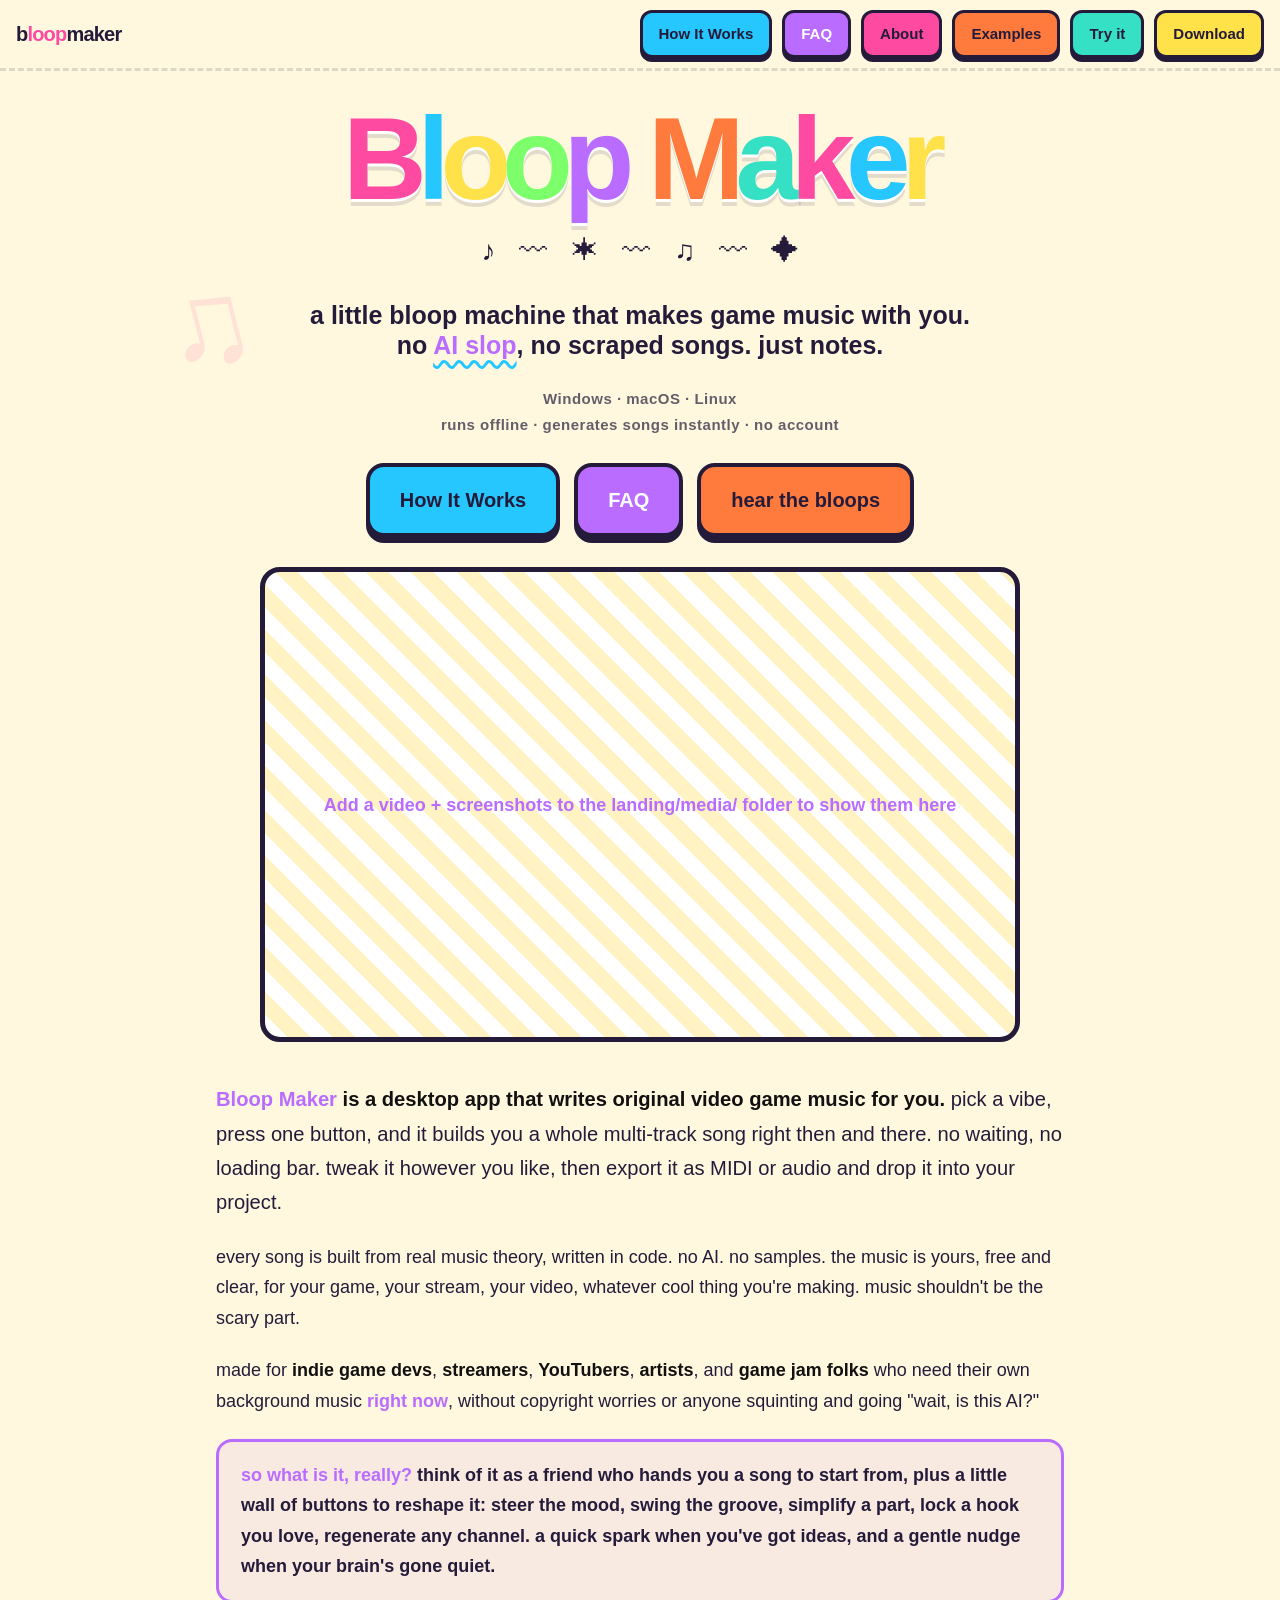
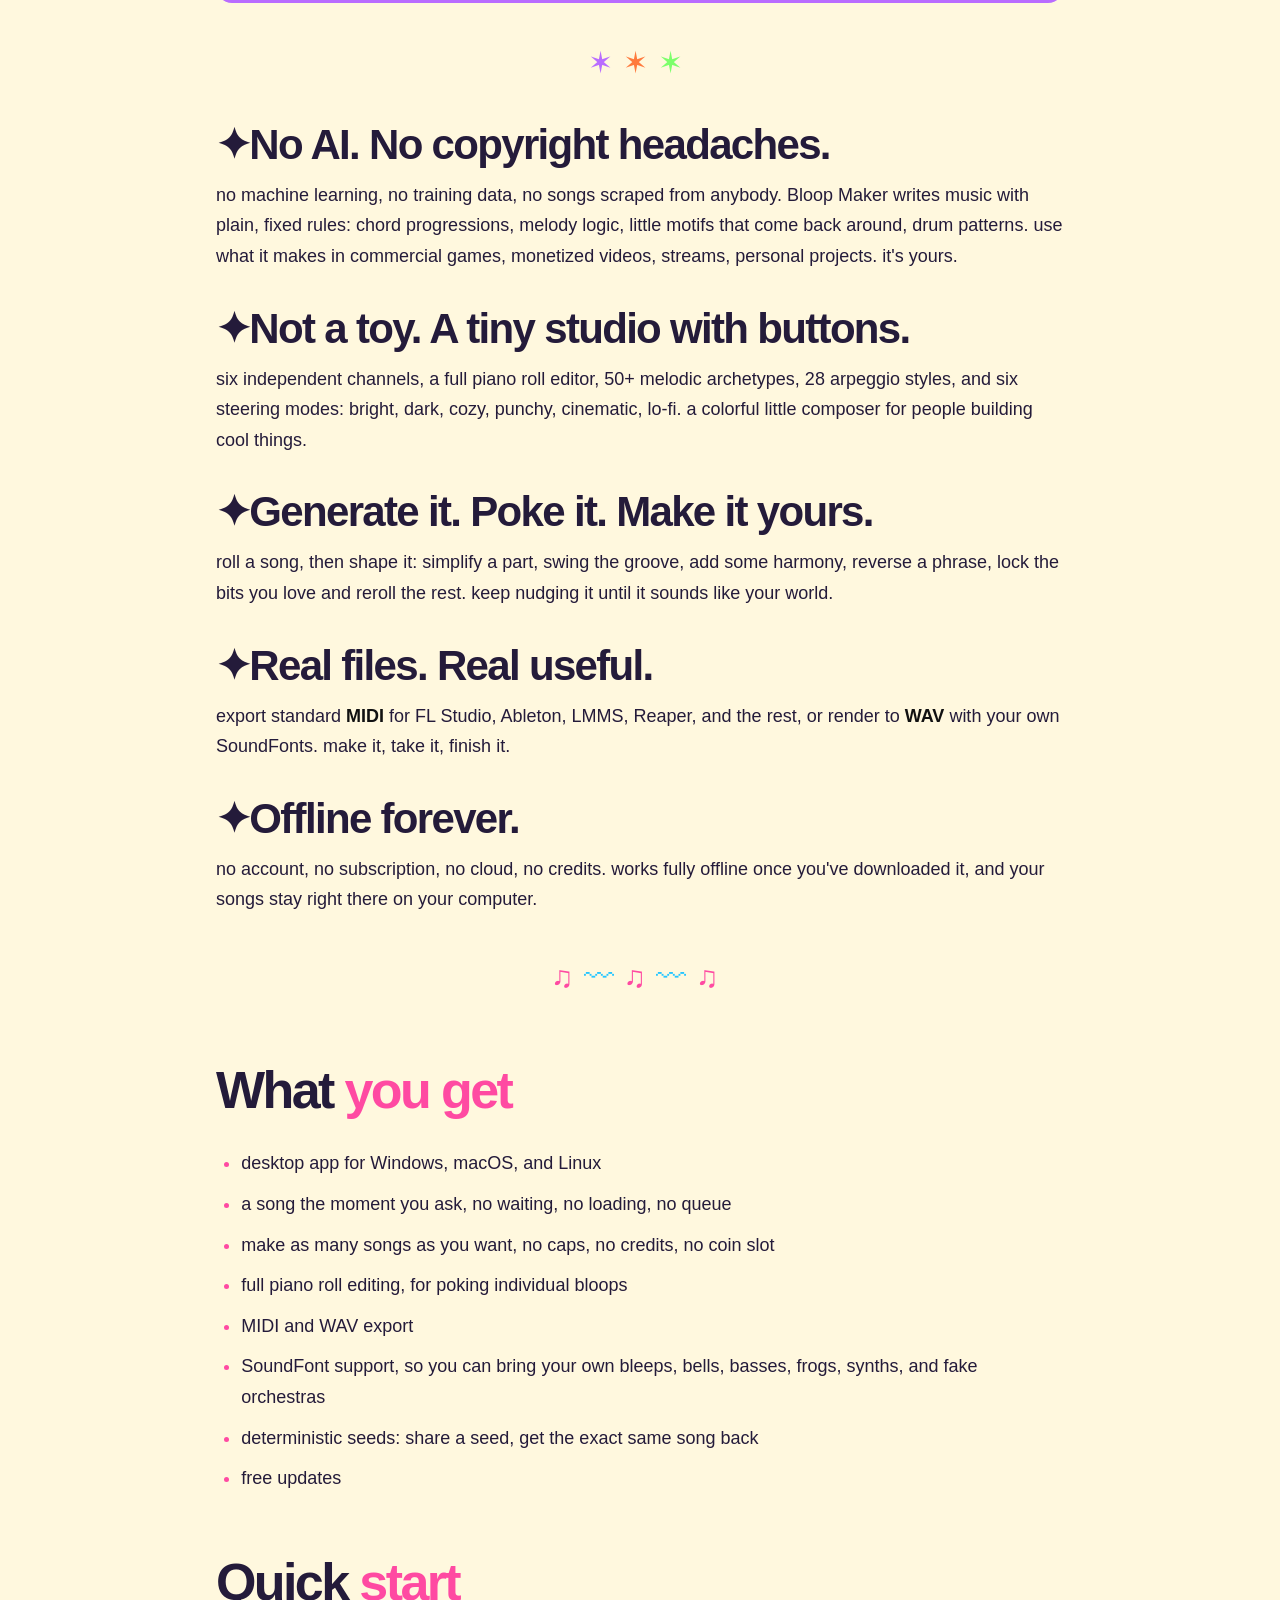
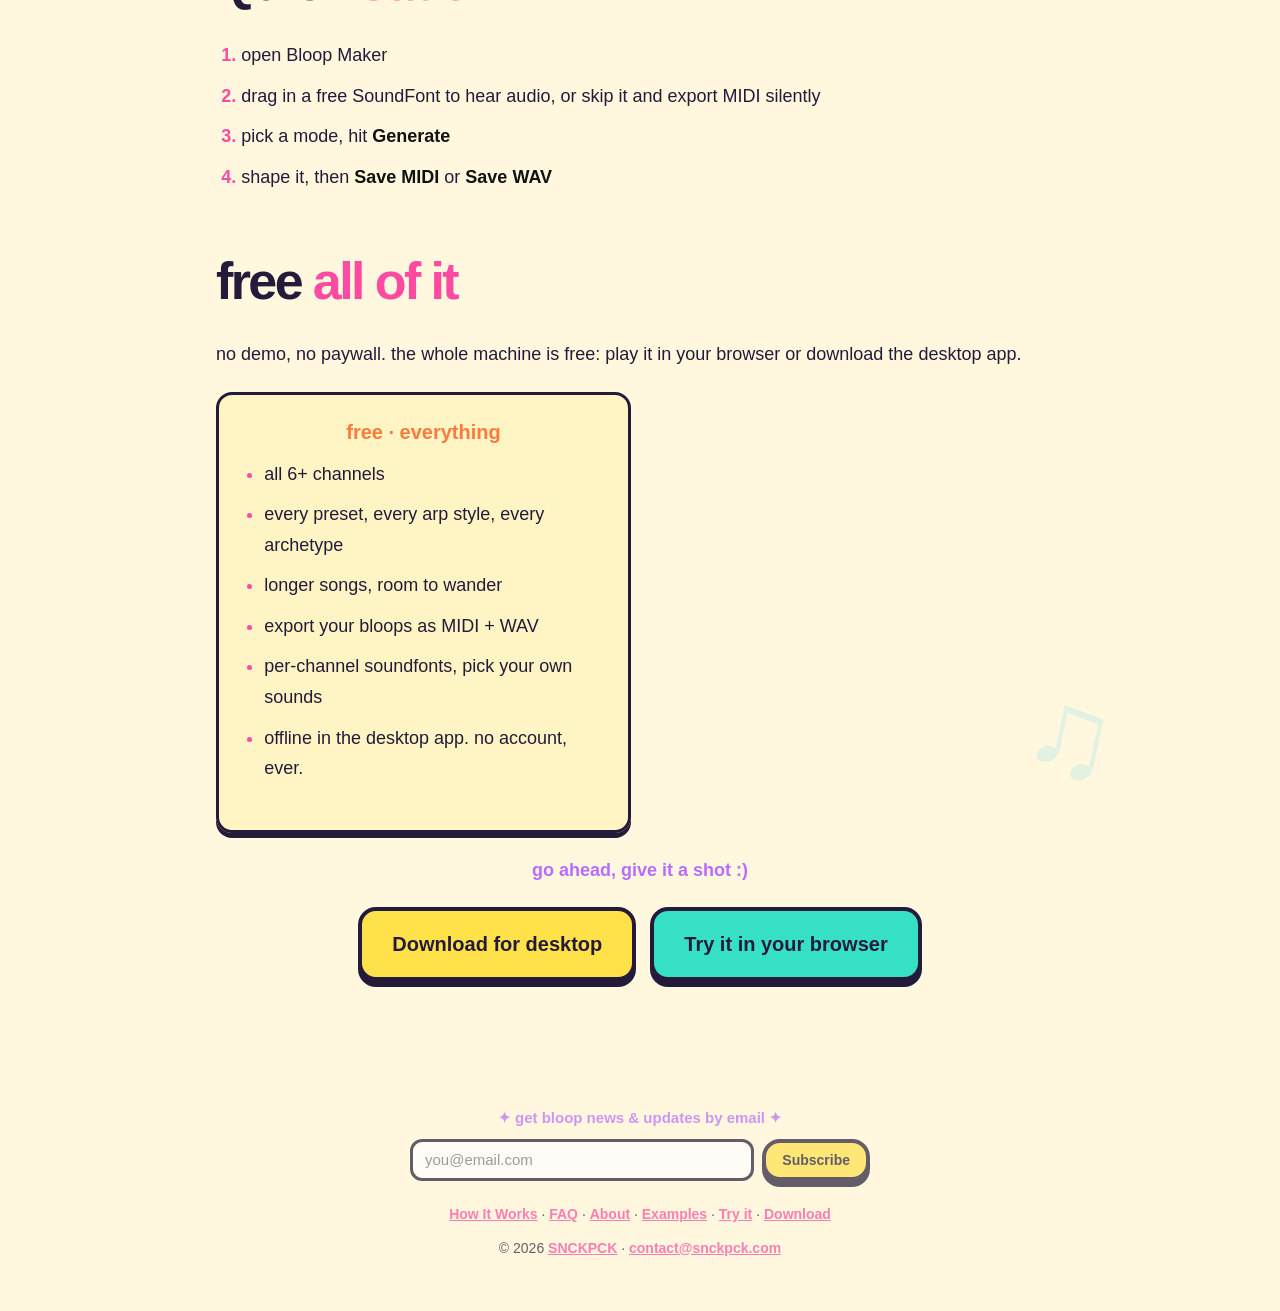
==== commit 96c6ba55: "Bloop Maker is free" ====
--- a/index.html
+++ b/index.html
@@ -30,7 +30,7 @@
     "description": "Desktop app that generates original video game and chiptune music from music-theory rules, no AI, no copyright risk. MIDI and WAV export, runs offline. Windows, Mac, Linux.",
     "applicationCategory": "MusicApplication",
     "operatingSystem": "Windows, macOS, Linux",
-    "offers": { "@type": "Offer", "price": "12.99", "priceCurrency": "USD" }
+    "offers": { "@type": "Offer", "price": "0", "priceCurrency": "USD" }
   }
   </script>
   <script type="application/ld+json">
@@ -399,8 +399,8 @@
     <a class="btn btn-mini btn-info2" href="./faq.html">FAQ</a>
     <a class="btn btn-mini btn-nav" href="./about.html">About</a>
     <a class="btn btn-mini btn-ex" href="./examples.html">Examples</a>
-    <a class="btn btn-mini btn-demo" href="./app/">Try Demo</a>
-    <a class="btn btn-mini" href="https://plantpalboy.itch.io/">Get it · $12.99</a>
+    <a class="btn btn-mini btn-demo" href="./app/">Try it</a>
+    <a class="btn btn-mini" href="https://github.com/plantpalboy/bloop-maker/releases/latest">Download</a>
   </nav>
 
   <main id="main-content">
@@ -502,35 +502,26 @@
       <li>shape it, then <strong>Save MIDI</strong> or <strong>Save WAV</strong></li>
     </ol>
 
-    <div class="list-title"><span>free demo</span> <span>vs the whole thing</span></div>
-    <p>the demo is the real deal, just smaller. play with it as long as you like, then grab the full one whenever it feels right.</p>
+    <div class="list-title"><span>free</span> <span>all of it</span></div>
+    <p>no demo, no paywall. the whole machine is free: play it in your browser or download the desktop app.</p>
     <div class="compare">
-      <div class="compare-col">
-        <h3 class="cc-head cc-free">free demo</h3>
-        <ul>
-          <li>4 channels to fill up</li>
-          <li>a little handful of presets, arp styles, and song shapes</li>
-          <li>shorter songs</li>
-          <li>no file export — it stays in the app for now</li>
-        </ul>
-      </div>
       <div class="compare-col cc-full-col">
-        <h3 class="cc-head cc-full">full · $12.99</h3>
+        <h3 class="cc-head cc-full">free · everything</h3>
         <ul>
           <li>all 6+ channels</li>
           <li>every preset, every arp style, every archetype</li>
           <li>longer songs, room to wander</li>
           <li>export your bloops as MIDI + WAV</li>
           <li>per-channel soundfonts, pick your own sounds</li>
-          <li>yours forever. offline. no account, ever.</li>
+          <li>offline in the desktop app. no account, ever.</li>
         </ul>
       </div>
     </div>
-    <p style="text-align:center;font-weight:900;color:var(--bloop-purple)">adopt a new tool! the whole little machine is yours to keep. go ahead, give it a shot :)</p>
+    <p style="text-align:center;font-weight:900;color:var(--bloop-purple)">go ahead, give it a shot :)</p>
 
     <div class="cta-row">
-      <a class="btn btn-buy" href="https://plantpalboy.itch.io/">Get Bloop Maker · $12.99</a>
-      <a class="btn btn-demo" href="./app/">Try the free demo</a>
+      <a class="btn btn-buy" href="https://github.com/plantpalboy/bloop-maker/releases/latest">Download for desktop</a>
+      <a class="btn btn-demo" href="./app/">Try it in your browser</a>
     </div>
 
   </div>
@@ -605,8 +596,8 @@
         </ul>
       </div>
       <div class="modal-bottom">
-        <a class="btn btn-buy" href="https://plantpalboy.itch.io/">Get Bloop Maker · $12.99</a>
-        <a class="btn btn-demo" href="./app/">Try the free demo</a>
+        <a class="btn btn-buy" href="https://github.com/plantpalboy/bloop-maker/releases/latest">Download for desktop</a>
+        <a class="btn btn-demo" href="./app/">Try it in your browser</a>
       </div>
     </div>
   </div>
@@ -634,8 +625,8 @@
         <h3>What can I export?</h3>
         <p>standard MIDI files that open in any DAW (FL Studio, Ableton, LMMS, Reaper, and more), WAV audio rendered with your soundfont, individual channels on their own, and full project files you can reopen later.</p>
 
-        <h3>What's different in the free demo?</h3>
-        <p>the demo lets you fully feel what it's like to generate, edit, and hear Bloop Maker, it's just limited to 4 channels, a few presets, arps, and archetypes, shorter songs, and no file export. the full version unlocks everything and lets you save and export your music.</p>
+        <h3>Is it really free?</h3>
+        <p>yes, all of it. every channel, preset, and export is unlocked. use it in your browser or download the desktop app.</p>
 
         <h3>Why does my computer warn the app is unsigned?</h3>
         <p>code-signing certificates are expensive for solo developers, so the builds aren't signed. on macOS, right-click the app and choose Open. on Windows, click "More info" then "Run anyway". this is normal for indie tools, the app is safe and offline.</p>
@@ -644,8 +635,8 @@
         <p>Windows, macOS, and Linux.</p>
       </div>
       <div class="modal-bottom">
-        <a class="btn btn-buy" href="https://plantpalboy.itch.io/">Get Bloop Maker · $12.99</a>
-        <a class="btn btn-demo" href="./app/">Try the free demo</a>
+        <a class="btn btn-buy" href="https://github.com/plantpalboy/bloop-maker/releases/latest">Download for desktop</a>
+        <a class="btn btn-demo" href="./app/">Try it in your browser</a>
       </div>
     </div>
   </div>
@@ -664,7 +655,7 @@
         <button type="submit" class="btn btn-buy" style="padding:9px 16px;font-size:14px;">Subscribe</button>
       </form>
     </div>
-    <p style="margin:0 0 10px"><a href="./how-it-works.html">How It Works</a> · <a href="./faq.html">FAQ</a> · <a href="./about.html">About</a> · <a href="./examples.html">Examples</a> · <a href="./app/">Free Demo</a> · <a href="https://plantpalboy.itch.io/">Get Bloop Maker</a></p>
+    <p style="margin:0 0 10px"><a href="./how-it-works.html">How It Works</a> · <a href="./faq.html">FAQ</a> · <a href="./about.html">About</a> · <a href="./examples.html">Examples</a> · <a href="./app/">Try it</a> · <a href="https://github.com/plantpalboy/bloop-maker/releases/latest">Download</a></p>
     © <span id="year"></span> <a href="https://snckpck.com" target="_blank" rel="noopener">SNCKPCK</a> · <a href="mailto:contact@snckpck.com">contact@snckpck.com</a>
   </footer>
 
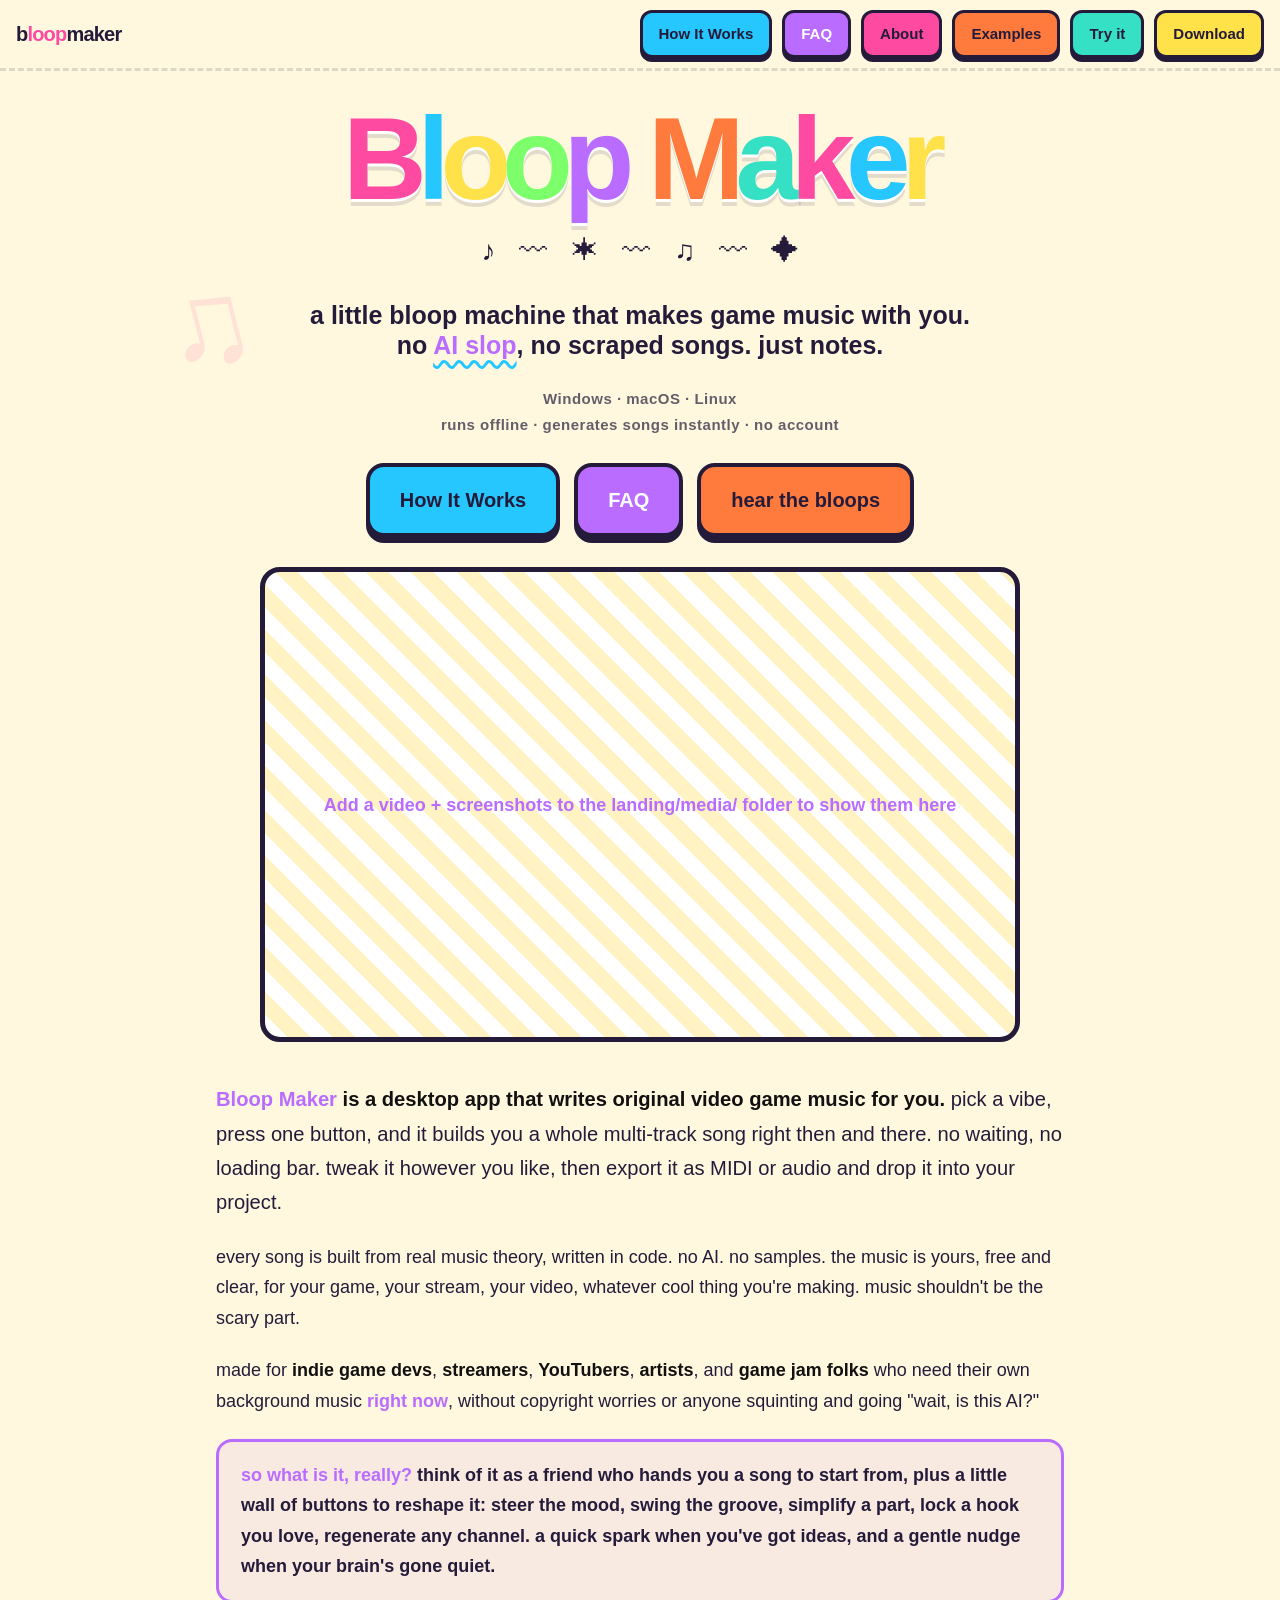
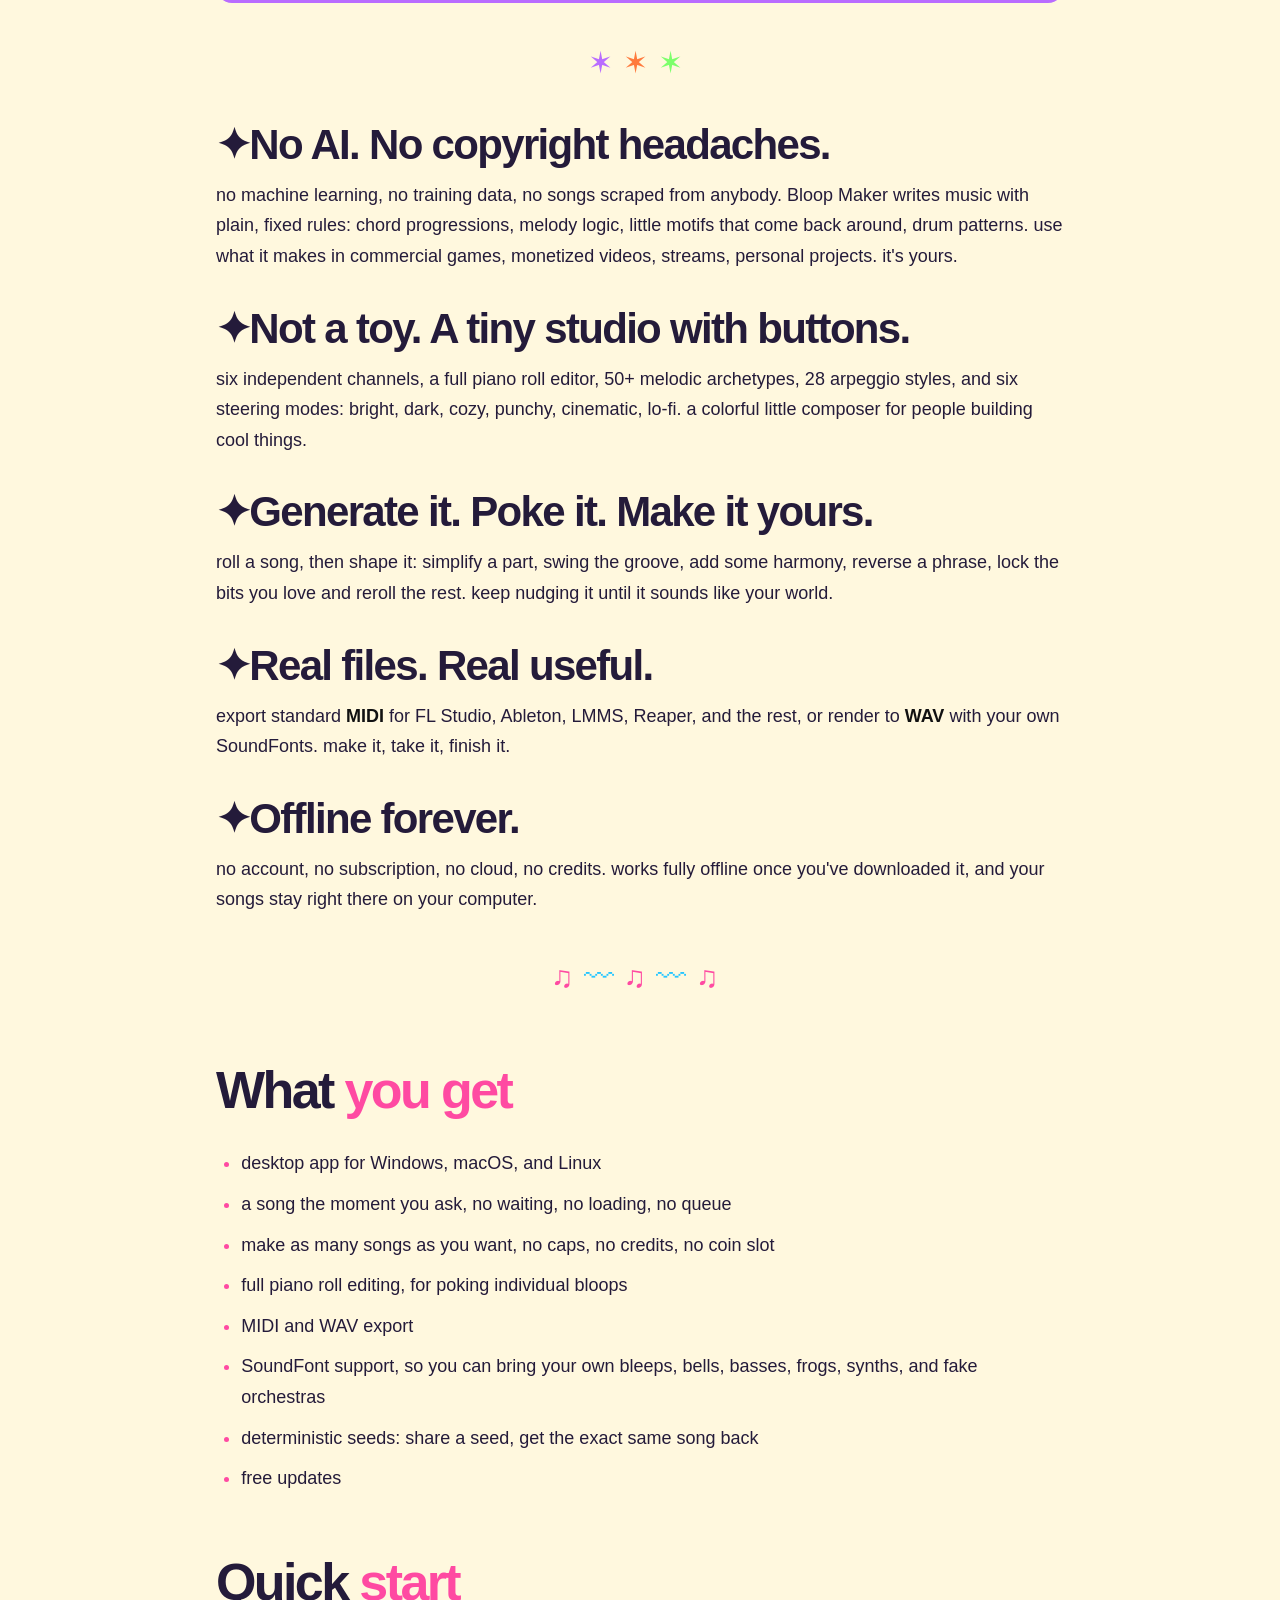
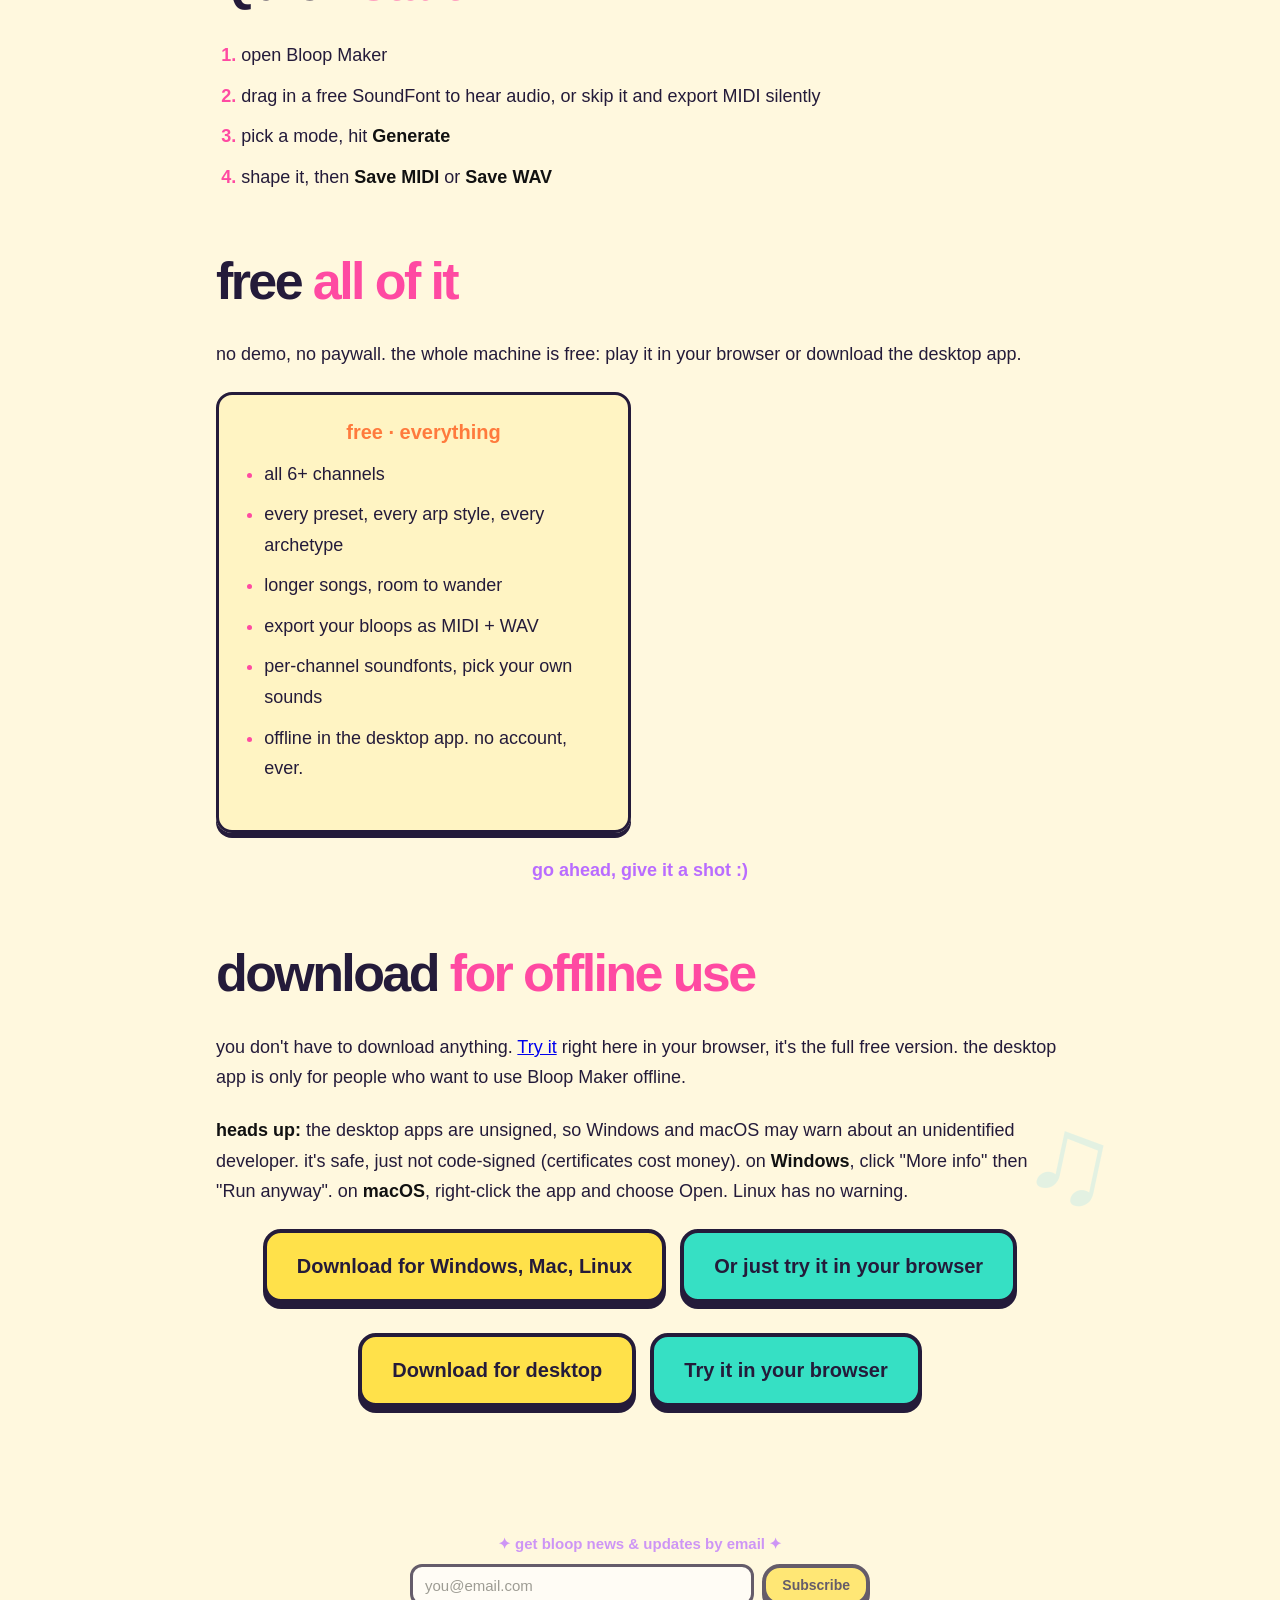
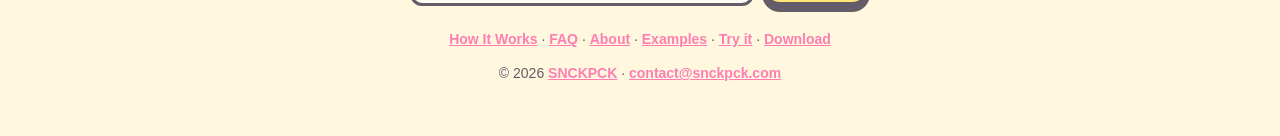
==== commit 92427b1b: "Add download section with unsigned-app note" ====
--- a/index.html
+++ b/index.html
@@ -400,7 +400,7 @@
     <a class="btn btn-mini btn-nav" href="./about.html">About</a>
     <a class="btn btn-mini btn-ex" href="./examples.html">Examples</a>
     <a class="btn btn-mini btn-demo" href="./app/">Try it</a>
-    <a class="btn btn-mini" href="https://github.com/plantpalboy/bloop-maker/releases/latest">Download</a>
+    <a class="btn btn-mini" href="./#download">Download</a>
   </nav>
 
   <main id="main-content">
@@ -519,8 +519,16 @@
     </div>
     <p style="text-align:center;font-weight:900;color:var(--bloop-purple)">go ahead, give it a shot :)</p>
 
+    <div class="list-title" id="download"><span>download</span> <span>for offline use</span></div>
+    <p>you don't have to download anything. <a href="./app/">Try it</a> right here in your browser, it's the full free version. the desktop app is only for people who want to use Bloop Maker offline.</p>
+    <p><strong>heads up:</strong> the desktop apps are unsigned, so Windows and macOS may warn about an unidentified developer. it's safe, just not code-signed (certificates cost money). on <strong>Windows</strong>, click "More info" then "Run anyway". on <strong>macOS</strong>, right-click the app and choose Open. Linux has no warning.</p>
     <div class="cta-row">
-      <a class="btn btn-buy" href="https://github.com/plantpalboy/bloop-maker/releases/latest">Download for desktop</a>
+      <a class="btn btn-buy" href="https://github.com/plantpalboy/bloop-maker/releases/latest">Download for Windows, Mac, Linux</a>
+      <a class="btn btn-demo" href="./app/">Or just try it in your browser</a>
+    </div>
+
+    <div class="cta-row">
+      <a class="btn btn-buy" href="./#download">Download for desktop</a>
       <a class="btn btn-demo" href="./app/">Try it in your browser</a>
     </div>
 
@@ -596,7 +604,7 @@
         </ul>
       </div>
       <div class="modal-bottom">
-        <a class="btn btn-buy" href="https://github.com/plantpalboy/bloop-maker/releases/latest">Download for desktop</a>
+        <a class="btn btn-buy" href="./#download">Download for desktop</a>
         <a class="btn btn-demo" href="./app/">Try it in your browser</a>
       </div>
     </div>
@@ -635,7 +643,7 @@
         <p>Windows, macOS, and Linux.</p>
       </div>
       <div class="modal-bottom">
-        <a class="btn btn-buy" href="https://github.com/plantpalboy/bloop-maker/releases/latest">Download for desktop</a>
+        <a class="btn btn-buy" href="./#download">Download for desktop</a>
         <a class="btn btn-demo" href="./app/">Try it in your browser</a>
       </div>
     </div>
@@ -655,7 +663,7 @@
         <button type="submit" class="btn btn-buy" style="padding:9px 16px;font-size:14px;">Subscribe</button>
       </form>
     </div>
-    <p style="margin:0 0 10px"><a href="./how-it-works.html">How It Works</a> · <a href="./faq.html">FAQ</a> · <a href="./about.html">About</a> · <a href="./examples.html">Examples</a> · <a href="./app/">Try it</a> · <a href="https://github.com/plantpalboy/bloop-maker/releases/latest">Download</a></p>
+    <p style="margin:0 0 10px"><a href="./how-it-works.html">How It Works</a> · <a href="./faq.html">FAQ</a> · <a href="./about.html">About</a> · <a href="./examples.html">Examples</a> · <a href="./app/">Try it</a> · <a href="./#download">Download</a></p>
     © <span id="year"></span> <a href="https://snckpck.com" target="_blank" rel="noopener">SNCKPCK</a> · <a href="mailto:contact@snckpck.com">contact@snckpck.com</a>
   </footer>
 
